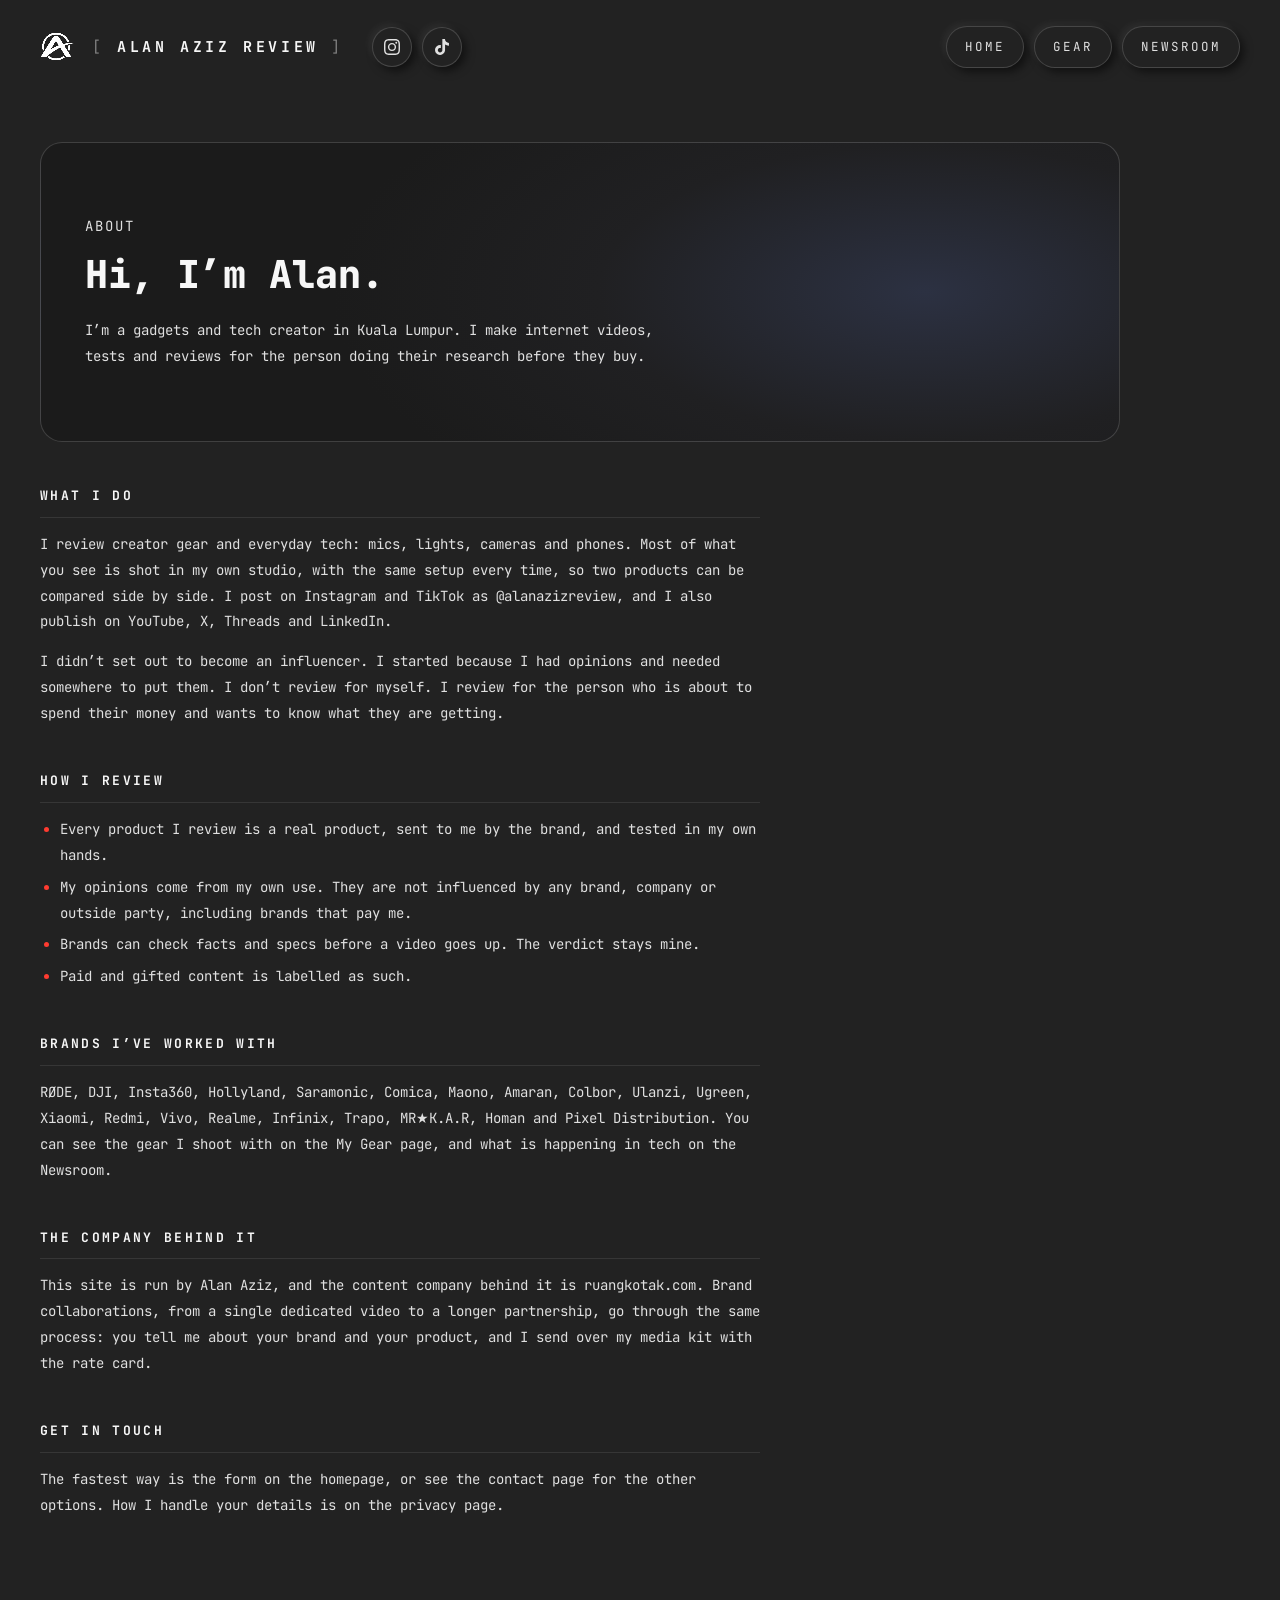
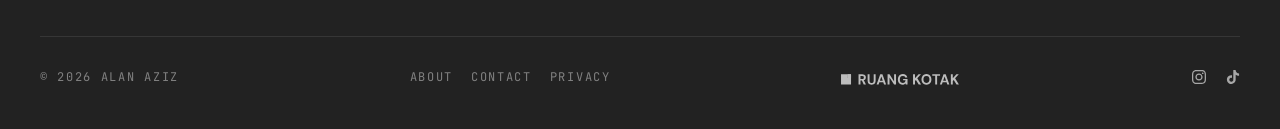
==== about/index.html @ 5fe683ec "Add about, contact, privacy pages, homepage JSON-LD and footer links Co-Authored-By: Claude Sonnet 5" ====
<!DOCTYPE html>
<html lang="en">
<head>
<meta charset="utf-8">
<meta name="viewport" content="width=device-width, initial-scale=1, viewport-fit=cover">
<title>ABOUT — Alan Aziz Review</title>
<meta name="description" content="Alan Aziz is a gadgets and tech creator in Kuala Lumpur who makes hands-on reviews of mics, lights, cameras and phones. Opinions are his own.">
<link rel="canonical" href="https://alanaziz.com/about/">

<meta property="og:title" content="ABOUT — Alan Aziz Review">
<meta property="og:description" content="Alan Aziz is a gadgets and tech creator in Kuala Lumpur who makes hands-on reviews of mics, lights, cameras and phones. Opinions are his own.">
<meta property="og:type" content="website">
<meta property="og:url" content="https://alanaziz.com/about/">
<meta name="theme-color" content="#222222">
<meta property="og:image" content="https://alanaziz.com/assets/logo/og-image.jpg">
<meta property="og:image:type" content="image/jpeg">
<meta property="og:image:width" content="1200">
<meta property="og:image:height" content="630">
<meta name="twitter:card" content="summary_large_image">

<link rel="icon" type="image/webp" href="../assets/logo/icon-32.webp" sizes="32x32">
<link rel="icon" href="../assets/logo/icon-32.png" sizes="32x32">
<link rel="apple-touch-icon" sizes="180x180" href="/apple-touch-icon.png">
<meta name="apple-mobile-web-app-title" content="Alan Aziz">

<link rel="preconnect" href="https://fonts.googleapis.com">
<link rel="preconnect" href="https://fonts.gstatic.com" crossorigin>
<link href="https://fonts.googleapis.com/css2?family=JetBrains+Mono:wght@400;500;700;800&display=swap" rel="stylesheet">
<link rel="stylesheet" href="../style.css?v=641fc8e2">
<!-- motion gate: see the note in /index.html -->
<script>
(function (d) {
  if (matchMedia('(prefers-reduced-motion: reduce)').matches) return;
  d.classList.add('motion');
  setTimeout(function () { if (!d.classList.contains('motion-live')) d.classList.remove('motion'); }, 3000);
})(document.documentElement);
</script>
<!-- Vercel Web Analytics: page views, no cookies -->
<script>window.va = window.va || function () { (window.vaq = window.vaq || []).push(arguments); };</script>
<script defer src="/_vercel/insights/script.js"></script>
</head>
<body>

<svg width="0" height="0" aria-hidden="true" focusable="false" style="position:absolute">
  <symbol id="i-arrow-ne" viewBox="0 0 24 24" fill="none" stroke="currentColor"
          stroke-width="1.4" stroke-linecap="round" stroke-linejoin="round">
    <path d="M7 17 17 7M8 7h9v9"/>
  </symbol>
</svg>

<a class="skip" href="#main">Skip to content</a>

<div class="shell head-bar">
<header class="head head--full">
  <a class="wordmark" href="/">
    <span class="wordmark-mark logo-sting">
      <video autoplay loop muted playsinline preload="auto" aria-hidden="true">
        <source src="../assets/logo/logo-sting.mov" type='video/quicktime; codecs="hvc1"'>
        <source src="../assets/logo/logo-sting.webm" type="video/webm">
      </video>
      <img src="../assets/logo/logo-sting-end.webp" width="402" height="312" alt="" hidden>
    </span>
    <span class="wordmark-text"><span>[</span> ALAN AZIZ REVIEW <span>]</span></span>
  </a>

  <a class="head-home" href="/">HOME</a>

  <nav class="nav" aria-label="Primary">
    <a href="/gear/">GEAR</a>
    <a href="/newsroom/">NEWSROOM</a>
    <a class="nav-icon" href="https://www.instagram.com/alanazizreview/" rel="me noopener" target="_blank" aria-label="Instagram @alanazizreview">
      <svg width="16" height="16" viewBox="0 0 24 24" fill="currentColor" aria-hidden="true" focusable="false"><path d="M7.0301.084c-1.2768.0602-2.1487.264-2.911.5634-.7888.3075-1.4575.72-2.1228 1.3877-.6652.6677-1.075 1.3368-1.3802 2.127-.2954.7638-.4956 1.6365-.552 2.914-.0564 1.2775-.0689 1.6882-.0626 4.947.0062 3.2586.0206 3.6671.0825 4.9473.061 1.2765.264 2.1482.5635 2.9107.308.7889.72 1.4573 1.388 2.1228.6679.6655 1.3365 1.0743 2.1285 1.38.7632.295 1.6361.4961 2.9134.552 1.2773.056 1.6884.069 4.9462.0627 3.2578-.0062 3.668-.0207 4.9478-.0814 1.28-.0607 2.147-.2652 2.9098-.5633.7889-.3086 1.4578-.72 2.1228-1.3881.665-.6682 1.0745-1.3378 1.3795-2.1284.2957-.7632.4966-1.636.552-2.9124.056-1.2809.0692-1.6898.063-4.948-.0063-3.2583-.021-3.6668-.0817-4.9465-.0607-1.2797-.264-2.1487-.5633-2.9117-.3084-.7889-.72-1.4568-1.3876-2.1228C21.2982 1.33 20.628.9208 19.8378.6165 19.074.321 18.2017.1197 16.9244.0645 15.6471.0093 15.236-.005 11.977.0014 8.718.0076 8.31.0215 7.0301.0839m.1402 21.6932c-1.17-.0509-1.8053-.2453-2.2287-.408-.5606-.216-.96-.4771-1.3819-.895-.422-.4178-.6811-.8186-.9-1.378-.1644-.4234-.3624-1.058-.4171-2.228-.0595-1.2645-.072-1.6442-.079-4.848-.007-3.2037.0053-3.583.0607-4.848.05-1.169.2456-1.805.408-2.2282.216-.5613.4762-.96.895-1.3816.4188-.4217.8184-.6814 1.3783-.9003.423-.1651 1.0575-.3614 2.227-.4171 1.2655-.06 1.6447-.072 4.848-.079 3.2033-.007 3.5835.005 4.8495.0608 1.169.0508 1.8053.2445 2.228.408.5608.216.96.4754 1.3816.895.4217.4194.6816.8176.9005 1.3787.1653.4217.3617 1.056.4169 2.2263.0602 1.2655.0739 1.645.0796 4.848.0058 3.203-.0055 3.5834-.061 4.848-.051 1.17-.245 1.8055-.408 2.2294-.216.5604-.4763.96-.8954 1.3814-.419.4215-.8181.6811-1.3783.9-.4224.1649-1.0577.3617-2.2262.4174-1.2656.0595-1.6448.072-4.8493.079-3.2045.007-3.5825-.006-4.848-.0608M16.953 5.5864A1.44 1.44 0 1 0 18.39 4.144a1.44 1.44 0 0 0-1.437 1.4424M5.8385 12.012c.0067 3.4032 2.7706 6.1557 6.173 6.1493 3.4026-.0065 6.157-2.7701 6.1506-6.1733-.0065-3.4032-2.771-6.1565-6.174-6.1498-3.403.0067-6.156 2.771-6.1496 6.1738M8 12.0077a4 4 0 1 1 4.008 3.9921A3.9996 3.9996 0 0 1 8 12.0077"/></svg>
    </a>
    <a class="nav-icon" href="https://www.tiktok.com/@alanazizreview" rel="me noopener" target="_blank" aria-label="TikTok @alanazizreview">
      <svg width="16" height="16" viewBox="0 0 24 24" fill="currentColor" aria-hidden="true" focusable="false"><path d="M12.525.02c1.31-.02 2.61-.01 3.91-.02.08 1.53.63 3.09 1.75 4.17 1.12 1.11 2.7 1.62 4.24 1.79v4.03c-1.44-.05-2.89-.35-4.2-.97-.57-.26-1.1-.59-1.62-.93-.01 2.92.01 5.84-.02 8.75-.08 1.4-.54 2.79-1.35 3.94-1.31 1.92-3.58 3.17-5.91 3.21-1.43.08-2.86-.31-4.08-1.03-2.02-1.19-3.44-3.37-3.65-5.71-.02-.5-.03-1-.01-1.49.18-1.9 1.12-3.72 2.58-4.96 1.66-1.44 3.98-2.13 6.15-1.72.02 1.48-.04 2.96-.04 4.44-.99-.32-2.15-.23-3.02.37-.63.41-1.11 1.04-1.36 1.75-.21.51-.15 1.07-.14 1.61.24 1.64 1.82 3.02 3.5 2.87 1.12-.01 2.19-.66 2.77-1.61.19-.33.4-.67.41-1.06.1-1.79.06-3.57.07-5.36.01-4.03-.01-8.05.02-12.07z"/></svg>
    </a>
  </nav>
</header>
</div>

<main id="main">

  <div class="shell">
  <article class="news-article">
    <header class="news-head">
      <div class="news-head-text">
        <p class="news-meta">ABOUT</p>
        <h1 class="news-headline">Hi, I’m Alan.</h1>
        <p class="news-lede">I’m a gadgets and tech creator in Kuala Lumpur. I make internet videos, tests and reviews for the person doing their research before they buy.</p>
      </div>
    </header>

    <h2>What I do</h2>
    <p>I review creator gear and everyday tech: mics, lights, cameras and phones. Most of what you see is shot in my own studio, with the same setup every time, so two products can be compared side by side. I post on Instagram and TikTok as @alanazizreview, and I also publish on YouTube, X, Threads and LinkedIn.</p>
    <p>I didn’t set out to become an influencer. I started because I had opinions and needed somewhere to put them. I don’t review for myself. I review for the person who is about to spend their money and wants to know what they are getting.</p>

    <h2>How I review</h2>
    <ul>
      <li>Every product I review is a real product, sent to me by the brand, and tested in my own hands.</li>
      <li>My opinions come from my own use. They are not influenced by any brand, company or outside party, including brands that pay me.</li>
      <li>Brands can check facts and specs before a video goes up. The verdict stays mine.</li>
      <li>Paid and gifted content is labelled as such.</li>
    </ul>

    <h2>Brands I’ve worked with</h2>
    <p>RØDE, DJI, Insta360, Hollyland, Saramonic, Comica, Maono, Amaran, Colbor, Ulanzi, Ugreen, Xiaomi, Redmi, Vivo, Realme, Infinix, Trapo, MR★K.A.R, Homan and Pixel Distribution. You can see the gear I shoot with on the <a href="/gear/">My Gear</a> page, and what is happening in tech on the <a href="/newsroom/">Newsroom</a>.</p>

    <h2>The company behind it</h2>
    <p>This site is run by Alan Aziz, and the content company behind it is <a href="https://ruangkotak.com" rel="noopener" target="_blank">ruangkotak.com</a>. Brand collaborations, from a single dedicated video to a longer partnership, go through the same process: you tell me about your brand and your product, and I send over my media kit with the rate card.</p>

    <h2>Get in touch</h2>
    <p>The fastest way is the form on the <a href="/#contact">homepage</a>, or see the <a href="/contact/">contact page</a> for the other options. How I handle your details is on the <a href="/privacy/">privacy page</a>.</p>

  </article>
  </div>
</main>

<div class="shell">
<footer class="foot">
  <span>© 2026 ALAN AZIZ</span>
  <nav class="foot-links" aria-label="Footer"><a href="/about/">ABOUT</a><a href="/contact/">CONTACT</a><a href="/privacy/">PRIVACY</a></nav>
  <a class="foot-rk" href="https://ruangkotak.com" rel="noopener" target="_blank" aria-label="RUANGKOTAK"><img src="/assets/logo/ruangkotak-animated.svg" alt="" width="120" height="23"></a>
  <div class="foot-social">
    <a class="foot-ig" href="https://www.instagram.com/alanazizreview/" rel="me noopener" target="_blank" aria-label="Instagram @alanazizreview">
      <svg width="14" height="14" viewBox="0 0 24 24" fill="currentColor" aria-hidden="true" focusable="false"><path d="M7.0301.084c-1.2768.0602-2.1487.264-2.911.5634-.7888.3075-1.4575.72-2.1228 1.3877-.6652.6677-1.075 1.3368-1.3802 2.127-.2954.7638-.4956 1.6365-.552 2.914-.0564 1.2775-.0689 1.6882-.0626 4.947.0062 3.2586.0206 3.6671.0825 4.9473.061 1.2765.264 2.1482.5635 2.9107.308.7889.72 1.4573 1.388 2.1228.6679.6655 1.3365 1.0743 2.1285 1.38.7632.295 1.6361.4961 2.9134.552 1.2773.056 1.6884.069 4.9462.0627 3.2578-.0062 3.668-.0207 4.9478-.0814 1.28-.0607 2.147-.2652 2.9098-.5633.7889-.3086 1.4578-.72 2.1228-1.3881.665-.6682 1.0745-1.3378 1.3795-2.1284.2957-.7632.4966-1.636.552-2.9124.056-1.2809.0692-1.6898.063-4.948-.0063-3.2583-.021-3.6668-.0817-4.9465-.0607-1.2797-.264-2.1487-.5633-2.9117-.3084-.7889-.72-1.4568-1.3876-2.1228C21.2982 1.33 20.628.9208 19.8378.6165 19.074.321 18.2017.1197 16.9244.0645 15.6471.0093 15.236-.005 11.977.0014 8.718.0076 8.31.0215 7.0301.0839m.1402 21.6932c-1.17-.0509-1.8053-.2453-2.2287-.408-.5606-.216-.96-.4771-1.3819-.895-.422-.4178-.6811-.8186-.9-1.378-.1644-.4234-.3624-1.058-.4171-2.228-.0595-1.2645-.072-1.6442-.079-4.848-.007-3.2037.0053-3.583.0607-4.848.05-1.169.2456-1.805.408-2.2282.216-.5613.4762-.96.895-1.3816.4188-.4217.8184-.6814 1.3783-.9003.423-.1651 1.0575-.3614 2.227-.4171 1.2655-.06 1.6447-.072 4.848-.079 3.2033-.007 3.5835.005 4.8495.0608 1.169.0508 1.8053.2445 2.228.408.5608.216.96.4754 1.3816.895.4217.4194.6816.8176.9005 1.3787.1653.4217.3617 1.056.4169 2.2263.0602 1.2655.0739 1.645.0796 4.848.0058 3.203-.0055 3.5834-.061 4.848-.051 1.17-.245 1.8055-.408 2.2294-.216.5604-.4763.96-.8954 1.3814-.419.4215-.8181.6811-1.3783.9-.4224.1649-1.0577.3617-2.2262.4174-1.2656.0595-1.6448.072-4.8493.079-3.2045.007-3.5825-.006-4.848-.0608M16.953 5.5864A1.44 1.44 0 1 0 18.39 4.144a1.44 1.44 0 0 0-1.437 1.4424M5.8385 12.012c.0067 3.4032 2.7706 6.1557 6.173 6.1493 3.4026-.0065 6.157-2.7701 6.1506-6.1733-.0065-3.4032-2.771-6.1565-6.174-6.1498-3.403.0067-6.156 2.771-6.1496 6.1738M8 12.0077a4 4 0 1 1 4.008 3.9921A3.9996 3.9996 0 0 1 8 12.0077"/></svg>
    </a>
    <a class="foot-ig" href="https://www.tiktok.com/@alanazizreview" rel="me noopener" target="_blank" aria-label="TikTok @alanazizreview">
      <svg width="14" height="14" viewBox="0 0 24 24" fill="currentColor" aria-hidden="true" focusable="false"><path d="M12.525.02c1.31-.02 2.61-.01 3.91-.02.08 1.53.63 3.09 1.75 4.17 1.12 1.11 2.7 1.62 4.24 1.79v4.03c-1.44-.05-2.89-.35-4.2-.97-.57-.26-1.1-.59-1.62-.93-.01 2.92.01 5.84-.02 8.75-.08 1.4-.54 2.79-1.35 3.94-1.31 1.92-3.58 3.17-5.91 3.21-1.43.08-2.86-.31-4.08-1.03-2.02-1.19-3.44-3.37-3.65-5.71-.02-.5-.03-1-.01-1.49.18-1.9 1.12-3.72 2.58-4.96 1.66-1.44 3.98-2.13 6.15-1.72.02 1.48-.04 2.96-.04 4.44-.99-.32-2.15-.23-3.02.37-.63.41-1.11 1.04-1.36 1.75-.21.51-.15 1.07-.14 1.61.24 1.64 1.82 3.02 3.5 2.87 1.12-.01 2.19-.66 2.77-1.61.19-.33.4-.67.41-1.06.1-1.79.06-3.57.07-5.36.01-4.03-.01-8.05.02-12.07z"/></svg>
    </a>
  </div>
</footer>
</div>

<script src="/assets/head-bar.js"></script>
<script src="/assets/logo-sting.js"></script>
<script src="/assets/click-sfx.js"></script>
<script src="/assets/motion.js"></script>

</body>
</html>
---- style.css ----
/* ============================================================
   alanaziz.com — Alan Aziz Review
   Dark technical editorial. Mono type, bracket frames, upload slots.
   ============================================================ */

:root{
  /* Seven neutrals, one job each. #000 is the shadow, not the canvas —
     neumorphism needs a mid-tone surface that can cast both a darker
     shadow and a lighter highlight, so everything extrudes from #222. */
  --bg:#222222;        /* the single surface: canvas and raised panels alike */
  --panel:#222222;
  --panel-2:#222222;
  --shadow:#000000;    /* bottom-right recess */
  --press:#313131;     /* pressed-state fill */
  --ink-hi:#F7F7F7;    /* headings, gear names, emphasis */
  --ink:#E5E7EB;       /* body copy — the conversational voice */
  --muted:#E0E0E0;     /* eyebrows, nav, captions */
  --muted-2:rgba(224,224,224,.5);
  --plate:#E5E7EB;     /* light plates: product backdrops, brand-logo tiles */
  --line:rgba(255,255,255,.16);      /* hairline — every control carries one */
  --line-soft:rgba(255,255,255,.09);
  --mono:'JetBrains Mono',ui-monospace,SFMono-Regular,Menlo,Consolas,monospace;

  --gutter:40px;
  --corner:26px;
}

*{box-sizing:border-box}

html{-webkit-text-size-adjust:100%}

body{
  margin:0;
  background:var(--bg);
  color:var(--ink);
  font-family:var(--mono);
  font-size:14px;
  line-height:1.6;
  -webkit-font-smoothing:antialiased;
  text-rendering:optimizeLegibility;
}

a{color:inherit;text-decoration:none}

/* iOS: no grey flash on tap, no accidental sideways scroll */
a,button{-webkit-tap-highlight-color:transparent}
body{overflow-x:hidden}

:focus-visible{
  outline:2px solid var(--ink-hi);
  outline-offset:3px;
}

.shell{
  max-width:1560px;
  margin:0 auto;
  padding-left:max(var(--gutter), env(safe-area-inset-left));
  padding-right:max(var(--gutter), env(safe-area-inset-right));
}

/* The header bar is frozen to the top of every page. The page background
   is painted edge to edge behind it (the 100vmax shadow, clipped to the
   bar's height) so content scrolls cleanly underneath even past the
   shell's 1560px max-width. Stacks above page content (kit cards, reel
   controls) but below the gear modal (50). */
.head-bar{
  position:sticky;
  top:0;
  z-index:40;
  background:var(--bg);
  box-shadow:0 0 0 100vmax var(--bg);
  clip-path:inset(0 -100vmax);
}
/* in-page jumps (#main, the gear category links) stop below the bar;
   --head-h is measured by assets/head-bar.js as the bar wraps */
html{scroll-padding-top:calc(var(--head-h, 92px) + 16px)}

.skip{
  position:absolute;left:-9999px;top:0;
  background:var(--ink-hi);color:#0A0A0B;
  padding:10px 16px;z-index:60;
}
.skip:focus{left:var(--gutter);top:12px}

/* ---------- header ---------- */

.head{
  display:flex;
  align-items:center;
  gap:28px;
  padding:26px 0;
}

.wordmark{
  display:inline-flex;
  align-items:center;
  gap:16px;
  font-size:clamp(10.5px,3.1vw,15px);
  font-weight:700;
  letter-spacing:clamp(.10em,.62vw,.24em);
  white-space:nowrap;
  color:var(--ink-hi);
}
.wordmark-text span{color:var(--muted-2);font-weight:400}

.wordmark-mark{
  height:clamp(22px,5.8vw,28px);
  width:auto;
  display:block;
  flex:none;
}

/* the animated mark: the box is the logo's own footprint, and the video
   bleeds 23.53% past it on every side — the clip is padded so the layers
   aren't cut off mid-spin, and the resting logo lands exactly in the box */
.logo-sting{
  position:relative;
  aspect-ratio:659/512;
}
.logo-sting video,
.logo-sting img{
  position:absolute;
  inset:-23.53%;
  width:147.06%;
  height:147.06%;
  display:block;
  pointer-events:none;
}
.logo-sting [hidden]{display:none}

.nav{
  display:flex;
  align-items:center;
  gap:10px;
  margin-left:auto;
  font-size:12.5px;
  letter-spacing:.16em;
  color:var(--muted);
}
.nav a,
.head-home{
  white-space:nowrap;
  padding:10px 18px;
  border-radius:98px;
  border:1px solid var(--line);
  background:var(--panel-2);
  box-shadow:
    4px 4px 8px 0 rgba(0,0,0,.5),
    -3px -3px 7px 0 rgba(255,255,255,.06);
  transition:color .15s ease,box-shadow .3s cubic-bezier(.2,-0.2,1,1);
}

.nav a:hover,
.nav a[aria-current="page"],
.head-home:hover,
.head-home[aria-current="page"]{
  color:var(--ink-hi);
  box-shadow:
    inset 3px 3px 6px 0 rgba(0,0,0,.55),
    inset -2px -2px 6px 0 rgba(255,255,255,.07);
}

/* HOME sits on the left beside the wordmark; same raised pill as the nav */
.head-home{
  font-size:12.5px;
  letter-spacing:.16em;
  color:var(--muted);
  flex:none;
}

/* social icons in the nav: round versions of the same pill */
.nav a.nav-icon{
  display:inline-grid;
  place-items:center;
  width:40px;
  height:40px;
  padding:0;
}
.nav a.nav-icon svg{display:block}

/* every .btn is neumorphic by default now — raised panel-gray pill that
   presses inward on hover/active. .btn--newphoria is kept as an alias so
   older markup still matches. */
.btn{
  display:inline-flex;
  align-items:center;
  justify-content:space-between;
  gap:26px;
  padding:14px 20px;
  font:inherit;
  font-size:12.5px;
  letter-spacing:.16em;
  /* the hairline is not decoration — affordance must never depend on the
     shadow alone, which is the failure mode of this whole style */
  border:1px solid var(--line);
  border-radius:98px;
  background:var(--panel-2);
  color:var(--ink-hi);
  cursor:pointer;
  box-shadow:
    7px 6px 14px 0 rgba(0,0,0,.55),
    -4px -4px 10px 0 rgba(255,255,255,.06);
  transition:box-shadow .4s cubic-bezier(.2,-0.2,1,1),background-color .4s ease,color .16s ease;
}
.btn:hover,
.btn:active{
  box-shadow:
    inset 3px 3px 6px 0 rgba(0,0,0,.55),
    inset -2px -2px 6px 0 rgba(255,255,255,.07);
}

.btn--solid{
  background:var(--ink-hi);
  color:#000000;
  border-color:var(--ink-hi);
  box-shadow:
    7px 6px 14px 0 rgba(0,0,0,.4),
    -4px -4px 10px 0 rgba(255,255,255,.5);
}
.btn--solid:hover,
.btn--solid:active{
  background:#fff;
  box-shadow:
    inset 3px 3px 6px 0 rgba(0,0,0,.18),
    inset -2px -2px 6px 0 rgba(255,255,255,.6);
}

.btn--newphoria{border:1px solid var(--line)}

/* ---------- hero ---------- */

.hero{
  position:relative;
  padding:74px 52px 78px;
  margin-top:6px;
}

.hero-grid{
  display:grid;
  grid-template-columns:minmax(0,1fr) minmax(0,1fr);
  gap:64px;
  align-items:center;
}

/* the row sets the scale; the mark and gap track it in em */
.hero-name{
  display:flex;
  align-items:center;
  gap:.3em;
  font-size:clamp(2.4rem,5.4vw,5.6rem);
}

.hero-mark{
  height:.74em;
  width:auto;
  flex:none;
  display:block;
  /* nudge onto the cap-height centre rather than the line-box centre */
  margin-top:-.05em;
}

.hero h1{
  margin:0;
  font-size:1em;
  font-weight:800;
  line-height:.92;
  letter-spacing:.01em;
  white-space:nowrap;
  color:var(--ink-hi);
}

.hero-sub{
  margin:20px 0 0;
  font-size:clamp(1rem,1.55vw,1.5rem);
  font-weight:500;
  letter-spacing:.2em;
  color:var(--ink-hi);
}

/* both paragraphs share one size, colour and measure so they read as one block */
.hero-copy{
  margin:26px 0 0;
  max-width:52ch;
  font-size:14px;
  line-height:1.85;
  color:var(--muted);
}
.hero-copy + .hero-copy{margin-top:15px}

/* proof cards under the hero: Instagram, TikTok, brands. The figure counts
   up on entrance (motion.js). */
.hero-cards{
  display:grid;
  grid-template-columns:repeat(3,minmax(0,1fr));
  gap:22px;
  margin:54px 0 0;
}

/* glass cards: a frosted panel in one hairline colour, with a white light
   that runs round the border on a loop. motion.js adds .is-on only while a
   card is on screen, so off-screen cards don't animate; reduced motion
   keeps the plain hairline. */
@property --spin{syntax:'<angle>';inherits:false;initial-value:0deg}
@keyframes glass-spin{to{--spin:360deg}}
.glass{
  --glow-c:rgba(255,255,255,.08);
  border:1.5px solid transparent;
  border-radius:22px;
  background:
    linear-gradient(160deg,rgba(255,255,255,.09),rgba(255,255,255,.02) 45%,rgba(0,0,0,.25)) padding-box,
    linear-gradient(#262626,#262626) padding-box,
    conic-gradient(from var(--spin),var(--line) 0 70%,rgba(255,255,255,.95) 85%,var(--line) 100%) border-box;
  box-shadow:0 0 34px -10px var(--glow-c),0 18px 40px -18px rgba(0,0,0,.8);
}
.motion .glass.is-on{animation:glass-spin 4s linear infinite}
/* the cards in a row start at different points, so the lights don't march in step */
.motion .glass.is-on:nth-child(2){animation-delay:-1.3s}
.motion .glass.is-on:nth-child(3){animation-delay:-2.6s}
.motion .glass.is-on:nth-child(4){animation-delay:-.6s}
.hero-card{
  position:relative;
  display:flex;
  flex-direction:column;
  gap:8px;
  min-width:0;
  padding:22px 22px 18px;
  transition:box-shadow .4s ease,transform .5s var(--ease-out);
}
.hero-card:hover,
.hero-card:focus-visible{
  transform:translateY(-5px);
  box-shadow:0 0 48px -6px var(--glow-c),0 24px 48px -18px rgba(0,0,0,.85);
}
.hero-card-icon{color:var(--ink-hi);margin-bottom:10px}
.hero-card-fig{
  font-size:clamp(1.9rem,3vw,2.8rem);
  font-weight:800;
  line-height:1;
  letter-spacing:-.01em;
  color:var(--ink-hi);
  font-variant-numeric:tabular-nums;
}
.hero-card-label{
  font-size:10.5px;
  letter-spacing:.14em;
  text-transform:uppercase;
  color:var(--muted-2);
}
.hero-card-go{
  margin-top:auto;
  padding-top:12px;
  border-top:1px solid var(--line-soft);
  font-size:10.5px;
  letter-spacing:.14em;
  color:var(--muted-2);
  transition:color .3s ease;
}
.hero-card:hover .hero-card-go,
.hero-card:focus-visible .hero-card-go{color:var(--ink-hi)}

.hero-stance{
  margin:18px 0 0;
  max-width:52ch;
  font-size:12.5px;
  line-height:1.7;
  color:var(--muted);
}

.hero-actions{
  display:flex;
  flex-wrap:wrap;
  gap:24px;
  margin-top:34px;
}
.hero-actions .btn{min-width:200px}

/* ---------- upload slots ---------- */

.slot{
  display:flex;
  flex-direction:column;
  align-items:center;
  justify-content:center;
  gap:4px;
  text-align:center;
  background:var(--panel);
  border:1px solid var(--line-soft);
  border-radius:10px;
  color:var(--muted);
}
.slot svg{color:var(--muted-2);margin-bottom:10px}

.slot-label{
  font-size:14px;
  letter-spacing:.1em;
}
.slot-hint{
  font-size:12px;
  letter-spacing:.1em;
  color:var(--muted-2);
}

/* ---------- highlight reel ---------- */

.highlight{
  position:relative;
  aspect-ratio:16/11;
  overflow:hidden;
  border-radius:14px;
  /* flat: the reel frames the work, it isn't something you press. The
     extrusion is spent on the scrubber inside it instead. */
  border:1px solid var(--line);
  background:var(--panel);
  isolation:isolate;
}

.hl-video{
  position:absolute;
  inset:0;
  width:100%;
  height:100%;
  object-fit:cover;
  opacity:0;
  transition:opacity .28s ease;
}
.hl-video.is-active{opacity:1}

.hl-bars{
  position:absolute;
  inset:14px 14px auto;
  z-index:3;
  display:flex;
  gap:5px;
  opacity:.15;
}
.hl-bar{
  flex:1;
  height:16px;
  padding:0;
  display:flex;
  align-items:center;
  background:none;
  border:0;
  cursor:pointer;
}
.hl-bar i{
  display:block;
  width:100%;
  height:2px;
  border-radius:2px;
  background:rgba(255,255,255,.22);
  box-shadow:inset 1px 1px 2px 0 rgba(0,0,0,.6);
  overflow:hidden;
}
.hl-bar i::after{
  content:"";
  display:block;
  height:100%;
  width:var(--p,0%);
  background:var(--ink-hi);
}
.hl-bar.is-done i::after{width:100%}

.hl-zone{
  position:absolute;
  top:0;
  bottom:0;
  width:38%;
  z-index:2;
  padding:0;
  background:none;
  border:0;
  cursor:pointer;
}
.hl-prev{left:0}
.hl-next{right:0}

/* ---------- gear ---------- */

.page-head{
  padding:56px 0 34px;
}

.page-head h1{
  margin:0;
  font-size:clamp(2.4rem,5.4vw,5.6rem);
  font-weight:800;
  line-height:.92;
  letter-spacing:.01em;
  color:var(--ink-hi);
}

.page-sub{
  margin:20px 0 0;
  font-size:clamp(1rem,1.55vw,1.5rem);
  font-weight:500;
  letter-spacing:.2em;
  color:var(--ink-hi);
}

.filters{
  display:flex;
  flex-wrap:wrap;
  gap:10px;
  padding-bottom:30px;
  border-bottom:1px solid var(--line-soft);
}

/* the categories are sections now, so these are jump links, not filters —
   neumorphic pills, same raised/inset language as the header nav */
.filters a{
  padding:10px 18px;
  font-size:12.5px;
  letter-spacing:.16em;
  border-radius:98px;
  border:1px solid var(--line);
  background:var(--panel-2);
  color:var(--muted);
  box-shadow:
    4px 4px 8px 0 rgba(0,0,0,.5),
    -3px -3px 7px 0 rgba(255,255,255,.06);
  transition:color .15s ease,box-shadow .3s cubic-bezier(.2,-0.2,1,1);
}
.filters a:hover,
.filters a:focus-visible{
  color:var(--ink-hi);
  box-shadow:
    inset 3px 3px 6px 0 rgba(0,0,0,.55),
    inset -2px -2px 6px 0 rgba(255,255,255,.07);
}

/* filters left, view toggle right, on one line */
.gear-bar{
  display:flex;
  align-items:flex-end;
  justify-content:space-between;
  gap:24px 40px;
  flex-wrap:wrap;
  padding-bottom:30px;
  border-bottom:1px solid var(--line-soft);
}
.gear-bar .filters{
  padding-bottom:0;
  border-bottom:0;
}

.views{
  display:flex;
  gap:8px 10px;
  flex-shrink:0;
}
.views button{
  padding:8px 16px;
  font:inherit;
  font-size:12.5px;
  letter-spacing:.16em;
  background:none;
  border:1px solid transparent;
  border-radius:98px;
  color:var(--muted-2);
  cursor:pointer;
  transition:color .15s ease,box-shadow .3s cubic-bezier(.2,-0.2,1,1);
}
.views button:hover{color:var(--ink-hi)}
.views button[aria-pressed="true"]{
  color:var(--ink-hi);
  background:var(--press);
  border-color:var(--line);
  box-shadow:
    inset 3px 3px 6px 0 rgba(0,0,0,.55),
    inset -2px -2px 6px 0 rgba(255,255,255,.07);
}

/* ---------- gear: category sections ---------- */

.gear-group{padding-top:46px}
.gear-group:first-of-type{padding-top:36px}

.group-head{
  display:flex;
  align-items:baseline;
  gap:14px;
  margin:0;
  padding-bottom:14px;
  border-bottom:1px solid var(--line-soft);
  font-size:13px;
  font-weight:500;
  letter-spacing:.22em;
  color:var(--ink-hi);
}
/* scrolled-to headings shouldn't hide under the top of the viewport */
.gear-group{scroll-margin-top:24px}

.gear-grid{
  display:grid;
  grid-template-columns:repeat(auto-fill,minmax(196px,1fr));
  gap:16px;
  padding:24px 0 8px;
  /* bound the track count: on a 1560px shell an unbounded auto-fill opens
     seven columns, so a three-item category reads as a half-empty row */
  max-width:1180px;
}

/* ---------- gear: list view ---------- */

/* one flat table of rows — brackets off, thumbnail shrunk, order re-flowed */
.gear-grid.is-list{
  max-width:none;
  grid-template-columns:minmax(0,1fr);
  gap:0;
  border:1px solid var(--line-soft);
}

.is-list .gear-item{
  display:grid;
  grid-template-columns:60px minmax(0,1fr);
  align-items:center;
  gap:22px;
  padding:14px 22px;
  background-image:none;
  border-bottom:1px solid var(--line-soft);
  transition:background-color .16s ease;
}
.is-list .gear-item:last-child{border-bottom:0}
.is-list .gear-item:hover{background:rgba(255,255,255,.04)}

.is-list .gear-media{
  margin-top:0;
  width:60px;
  border-radius:6px;
}

.is-list .gear-name{
  margin:0;
  font-size:15px;
}

/* same eight-hairline corner frame as .hero, so the cards read as one system.
   Image first, name under it — the images align across a row on their own, with
   no auto-margin needed however many lines a name wraps to. */
.gear-item{
  display:flex;
  flex-direction:column;
  /* smaller card, so the bracket frame shrinks with it */
  --corner:16px;
  padding:14px;
  border-radius:10px;
  /* flat too — a card is a surface to read, not a control. Its corner
     bracket frame already separates it from the canvas. */
  border:1px solid var(--line-soft);
  background-color:var(--panel-2);
  background-repeat:no-repeat;
  background-image:
    linear-gradient(var(--line),var(--line)),linear-gradient(var(--line),var(--line)),
    linear-gradient(var(--line),var(--line)),linear-gradient(var(--line),var(--line)),
    linear-gradient(var(--line),var(--line)),linear-gradient(var(--line),var(--line)),
    linear-gradient(var(--line),var(--line)),linear-gradient(var(--line),var(--line));
  background-size:
    var(--corner) 1px,1px var(--corner),
    var(--corner) 1px,1px var(--corner),
    var(--corner) 1px,1px var(--corner),
    var(--corner) 1px,1px var(--corner);
  background-position:
    left top,left top,
    right top,right top,
    left bottom,left bottom,
    right bottom,right bottom;
}

.gear-name{
  margin:10px 0 0;
  font-size:13.5px;
  font-weight:500;
  letter-spacing:.04em;
  line-height:1.35;
  color:var(--ink-hi);
}

/* the slot and the photo that replaces it must occupy identical space */
.gear-item .slot,
.gear-media{
  margin-top:0;
  aspect-ratio:1/1;
  border-radius:8px;
  background-color:var(--plate);
  box-shadow:
    inset 2px 2px 5px 0 rgba(0,0,0,.28),
    inset -1px -1px 3px 0 rgba(255,255,255,.5);
}
.gear-item .slot svg{margin-bottom:6px}
.gear-item .slot-label{font-size:11px}
.gear-item .slot-hint{font-size:10px}

.gear-media{
  display:block;
  width:100%;
  height:auto;
  object-fit:cover;
  border:1px solid var(--line-soft);
}

/* the whole card is a trigger — cursor + a faint lift on hover/focus so it
   reads as clickable without touching the bracket-frame background */
.gear-item{cursor:pointer;transition:transform .15s ease,box-shadow .4s cubic-bezier(.2,-0.2,1,1)}
.gear-item:hover,
.gear-item:focus-visible{
  transform:translateY(-2px);
  border-color:var(--line);
}
.gear-item:active{
  transform:translateY(0);
  background-color:var(--press);
}
.gear-item:focus-visible{outline:2px solid var(--ink-hi);outline-offset:4px}
.is-list .gear-item{background:none;box-shadow:none;border:0;border-radius:0}

/* ---------- gear: detail popup ---------- */

.gear-modal{
  position:fixed;
  inset:0;
  z-index:50;
  display:flex;
  align-items:center;
  justify-content:center;
  padding:24px;
}
.gear-modal[hidden]{display:none}

.gear-modal-backdrop{
  position:absolute;
  inset:0;
  background:rgba(0,0,0,.8);
  backdrop-filter:blur(3px);
  animation:gear-fade .18s ease;
}

.gear-modal-card{
  position:relative;
  z-index:1;
  width:100%;
  max-width:420px;
  max-height:calc(100vh - 48px);
  overflow-y:auto;
  padding:28px;
  background:var(--panel);
  animation:gear-pop .18s ease;
  background-repeat:no-repeat;
  background-image:
    linear-gradient(var(--line),var(--line)),linear-gradient(var(--line),var(--line)),
    linear-gradient(var(--line),var(--line)),linear-gradient(var(--line),var(--line)),
    linear-gradient(var(--line),var(--line)),linear-gradient(var(--line),var(--line)),
    linear-gradient(var(--line),var(--line)),linear-gradient(var(--line),var(--line));
  background-size:
    var(--corner) 1px,1px var(--corner),
    var(--corner) 1px,1px var(--corner),
    var(--corner) 1px,1px var(--corner),
    var(--corner) 1px,1px var(--corner);
  background-position:
    left top,left top,
    right top,right top,
    left bottom,left bottom,
    right bottom,right bottom;
}

@keyframes gear-fade{from{opacity:0}to{opacity:1}}
@keyframes gear-pop{from{opacity:0;transform:translateY(6px) scale(.98)}to{opacity:1;transform:none}}

.gear-modal-close{
  position:absolute;
  top:16px;
  right:16px;
  width:32px;
  height:32px;
  display:flex;
  align-items:center;
  justify-content:center;
  font:inherit;
  font-size:15px;
  background:var(--panel-2);
  border:1px solid var(--line);
  border-radius:50%;
  color:var(--muted);
  cursor:pointer;
  box-shadow:
    4px 4px 8px 0 rgba(0,0,0,.55),
    -3px -3px 7px 0 rgba(255,255,255,.06);
  transition:color .15s ease,box-shadow .3s cubic-bezier(.2,-0.2,1,1);
}
.gear-modal-close:hover{color:var(--ink-hi)}
.gear-modal-close:active{
  box-shadow:
    inset 2px 2px 4px 0 rgba(0,0,0,.55),
    inset -2px -2px 4px 0 rgba(255,255,255,.07);
}

.gear-modal-media{
  display:block;
  width:100%;
  aspect-ratio:1/1;
  object-fit:cover;
  border:1px solid var(--line-soft);
  border-radius:10px;
}

.gear-modal-name{
  margin:20px 0 0;
  font-size:17px;
  font-weight:500;
  letter-spacing:.04em;
  line-height:1.35;
  color:var(--ink-hi);
  padding-right:28px;
}

.gear-modal-section-label{
  margin:22px 0 10px;
  font-size:11px;
  font-weight:500;
  letter-spacing:.2em;
  color:var(--muted-2);
}

.gear-modal-takeaways{
  margin:0;
  padding:0;
  list-style:none;
  display:flex;
  flex-direction:column;
  gap:10px;
}
.gear-modal-takeaways li{
  position:relative;
  padding-left:18px;
  font-size:13.5px;
  line-height:1.6;
  color:var(--ink);
}
.gear-modal-takeaways li::before{
  content:"—";
  position:absolute;
  left:0;
  color:var(--muted-2);
}

.gear-modal-drawback{
  margin:0;
  padding:14px 16px;
  border:1px solid var(--line-soft);
  border-left:2px solid var(--muted-2);
  font-size:13.5px;
  line-height:1.6;
  color:var(--muted);
}

/* ---------- newsroom ---------- */

.news-list{
  margin:0;
  padding:0 0 72px;
  list-style:none;
  display:grid;
  gap:18px;
  max-width:1080px;
}
.news-meta{margin:0;font-size:10.5px;letter-spacing:.14em;color:var(--rec)}
.news-meta a:hover{color:var(--ink-hi)}
.news-go{font-size:11px;letter-spacing:.16em;color:var(--muted-2)}
/* the list card links to the article */
.news-head--link{transition:border-color .3s ease,transform .5s var(--ease-out)}
.news-head--link:hover,
.news-head--link:focus-visible{border-color:var(--ink-hi);transform:translateY(-3px)}
.news-head--link .news-headline,
.news-head--link .news-lede{display:block}
.news-head--link .news-go{display:block;margin-top:16px}
/* list cards: full width, half the article header's height — a short strip.
   The .news-list prefix beats the .news-head rules, which load later. */
.news-list .news-head--link{min-height:0;padding:22px 32px}
.news-list .news-head--link .news-head-text{max-width:66%}
.news-list .news-head--link .news-headline{margin-top:8px;font-size:clamp(1.15rem,1.8vw,1.55rem);line-height:1.2}
.news-list .news-head--link .news-lede{margin-top:8px;font-size:12.5px;line-height:1.6}
.news-list .news-head--link .news-go{margin-top:10px}
.news-list .news-head--link .news-head-phone{height:150%;right:3%;top:58%}
@media (max-width:760px){
  .news-list .news-head--link{padding:22px}
  .news-list .news-head--link .news-head-text{max-width:none}
  .news-list .news-head--link .news-head-phone{height:125%;right:-30%;top:50%;opacity:.35}
}
.news-head--link:hover .news-go{color:var(--ink-hi)}

/* one readable column, same mono voice as the rest of the site */
.news-article{max-width:1080px;padding:48px 0 80px}
/* the body reads in one 720px column; only the header runs wider */
.news-article > :not(.news-head){max-width:720px}
.news-head{
  position:relative;
  overflow:hidden;
  min-height:300px;
  padding:40px 44px;
  border:1px solid var(--line);
  border-radius:22px;
  /* a cool glow behind the phone, falling off to the page grey */
  background:radial-gradient(ellipse 55% 90% at 82% 50%,#2c3142 0%,#202022 55%,#1b1b1b 100%);
  display:flex;
  align-items:center;
}
.news-head-text{position:relative;z-index:1;max-width:58%}
.news-head .news-headline{font-size:clamp(1.6rem,3vw,2.6rem)}
.news-head .news-lede{color:var(--muted);font-size:14px;line-height:1.85}
.news-head .news-meta{color:var(--muted)}
/* the phone sits off the right edge and fades in from the left */
.news-head-phone{
  position:absolute;
  right:2%;
  top:50%;
  height:132%;
  width:auto;
  transform:translateY(-50%);
  -webkit-mask-image:linear-gradient(to right,transparent 0,#000 38%);
          mask-image:linear-gradient(to right,transparent 0,#000 38%);
  pointer-events:none;
}
@media (max-width:760px){
  .news-head{padding:28px 22px;min-height:0;display:block}
  .news-head-text{max-width:none}
  /* on phones the phone drops behind the text, dimmed */
  .news-head-phone{right:-28%;height:118%;opacity:.45}
}
.news-back{display:inline-block;margin-bottom:28px;font-size:11px;letter-spacing:.16em;color:var(--muted)}
.news-back:hover{color:var(--ink-hi)}
.news-headline{
  margin:14px 0 0;
  font-size:clamp(1.8rem,4vw,3rem);
  font-weight:800;
  line-height:1.1;
  color:var(--ink-hi);
}
.news-lede{margin:22px 0 0;font-size:16px;line-height:1.75;color:var(--ink)}
.news-article h2{
  margin:44px 0 0;
  padding-bottom:10px;
  border-bottom:1px solid var(--line-soft);
  font-size:13px;
  font-weight:700;
  letter-spacing:.18em;
  text-transform:uppercase;
  color:var(--ink-hi);
}
.news-article p,
.news-article li{font-size:14px;line-height:1.85;color:var(--muted)}
.news-article ul{padding-left:20px}
.news-article li + li{margin-top:6px}
.news-article li::marker{color:var(--rec)}
.news-figure{margin:32px 0 0}
.news-figure img{
  display:block;
  width:100%;
  height:auto;
  border:1px solid var(--line-soft);
  border-radius:14px;
}
.news-figure figcaption{margin-top:10px;font-size:11.5px;letter-spacing:.04em;color:var(--muted-2)}
/* forecast chart: label, bar, figure per row; stacks the label on phones */
.news-chart{
  padding:24px;
  border:1px solid var(--line-soft);
  border-radius:14px;
}
.news-article .news-chart-title{margin:0 0 18px;font-size:11px;letter-spacing:.18em;color:var(--ink-hi)}
.news-bar{
  display:grid;
  grid-template-columns:120px minmax(0,1fr) 52px;
  align-items:center;
  gap:14px;
}
.news-bar + .news-bar{margin-top:14px}
.news-bar-label{font-size:10.5px;letter-spacing:.14em;color:var(--muted-2)}
.news-bar-track{height:22px;border-radius:6px;background:rgba(255,255,255,.06);overflow:hidden}
.news-bar-fill{display:block;height:100%;width:var(--v);border-radius:6px;background:var(--ink-hi)}
.news-bar--units .news-bar-fill{background:var(--rec)}
.news-bar-val{font-size:18px;font-weight:700;color:var(--ink-hi);font-variant-numeric:tabular-nums}
.news-chart figcaption{margin-top:18px}
@media (max-width:560px){
  .news-bar{grid-template-columns:minmax(0,1fr) 46px;row-gap:6px}
  .news-bar-label{grid-column:1 / -1}
}
.news-cta{
  margin:48px 0 0;
  padding:24px;
  border:1px solid var(--line);
  border-radius:14px;
}
.news-cta p{margin:0 0 18px;color:var(--ink)}
.news-source{margin-top:36px;font-size:12px !important;color:var(--muted-2) !important}
.news-source a{text-decoration:underline;text-underline-offset:3px}

/* ---------- homepage: what I cover ---------- */

.cover{padding:8px 0 56px}
.cover-grid{
  display:grid;
  grid-template-columns:repeat(4,minmax(0,1fr));
  gap:18px;
  padding-top:24px;
}
.cover-card{
  display:flex;
  flex-direction:column;
  gap:10px;
  padding:22px;
  transition:box-shadow .4s ease,transform .5s var(--ease-out);
}
.cover-card:hover{
  transform:translateY(-4px);
  box-shadow:0 0 48px -6px var(--glow-c),0 24px 48px -18px rgba(0,0,0,.85);
}
.cover-card h3{margin:0;font-size:13px;font-weight:700;letter-spacing:.14em;color:var(--ink-hi)}
.cover-card p{margin:0;font-size:12.5px;line-height:1.7;color:var(--muted)}

/* ---------- homepage: selected work ---------- */

.home-work{padding:8px 0 56px;scroll-margin-top:var(--head-h,92px)}
/* autoplaying tiles: muted on loop, no play disc; a tap toggles sound and
   the chip in the corner says which state it's in (assets/kit-work.js) */
.kit-work-clip.is-auto .kit-work-play::before{display:none}
.kit-sound{
  position:absolute;top:10px;right:10px;
  display:grid;place-items:center;
  width:32px;height:32px;
  border:1px solid rgba(255,255,255,.6);
  border-radius:50%;
  background:rgba(0,0,0,.45);
  color:var(--ink-hi);
}
.kit-sound svg{width:15px;height:15px}
.kit-sound .on{display:none}
.is-unmuted .kit-sound{background:var(--ink-hi);color:#111;border-color:var(--ink-hi)}
.is-unmuted .kit-sound .on{display:block}
.is-unmuted .kit-sound .off{display:none}

/* ---------- homepage: contact ---------- */

.home-contact{padding:16px 0 72px;scroll-margin-top:var(--head-h,92px)}
.home-contact .cta-title{margin:0 0 6px;font-size:clamp(1.8rem,4.4vw,3.6rem);line-height:1;color:var(--ink-hi)}
/* the form note on one line, homepage and media kit; it wraps on phones */
.kit-note.kit-note--line{max-width:none}
@media (min-width:561px){.kit-note.kit-note--line{white-space:nowrap}}
/* keeps the arrow with the last word so it never wraps alone */
.nowrap{white-space:nowrap}
.home-contact .cta-arrow{vertical-align:-.08em;width:.7em;height:.7em}

/* ---------- collaborations ---------- */

.collab{padding:8px 0 64px}

.collab-head{
  margin:0;
  padding-bottom:14px;
  border-bottom:1px solid var(--line-soft);
  font-size:13px;
  font-weight:500;
  letter-spacing:.22em;
  color:var(--ink-hi);
}

.sr-only{
  position:absolute;width:1px;height:1px;padding:0;margin:-1px;
  overflow:hidden;clip:rect(0,0,0,0);white-space:nowrap;border:0;
}

/* two identical copies run through .collab-track; each .collab-grid ends in
   its own 12px padding-right, so the two copies are the exact same width and
   translateX(-50%) loops from the end of copy 1 straight into copy 2 with no
   seam. Speed holds regardless of how many logos are added or removed. */
.collab-marquee{
  margin-top:24px;
  overflow:hidden;
  -webkit-mask-image:linear-gradient(90deg,transparent,#000 6%,#000 94%,transparent);
          mask-image:linear-gradient(90deg,transparent,#000 6%,#000 94%,transparent);
}
.collab-track{
  display:flex;
  width:max-content;
  animation:collab-scroll 36s linear infinite;
}
.collab-marquee:hover .collab-track,
.collab-marquee:focus-within .collab-track{animation-play-state:paused}

@keyframes collab-scroll{
  to{transform:translateX(-50%)}
}

.collab-grid{
  display:flex;
  flex-wrap:nowrap;
  flex:none;
  gap:12px;
  padding-right:12px;
}

/* brand marks keep their own colour, so they sit on a white chip rather
   than the dark page — consistent backdrop regardless of the mark's colour */
.collab-logo{
  display:inline-flex;
  align-items:center;
  justify-content:center;
  height:60px;
  padding:0 18px;
  background:var(--plate);
  border-radius:8px;
}
.collab-logo img,
.collab-logo svg{
  display:block;
  width:auto;
  height:auto;
  max-width:100px;
  max-height:36px;
}

.collab-cta-row{
  display:flex;
  align-items:center;
  justify-content:space-between;
  gap:24px;
  flex-wrap:wrap;
  margin-top:28px;
}

.collab-note{
  margin:0;
  font-size:14px;
  line-height:1.85;
  color:var(--muted);
}
.collab-cta{flex:none}
.collab-ctas{
  display:flex;
  flex-wrap:wrap;
  gap:14px;
}

/* ---------- footer ---------- */

.foot-ig{
  display:inline-flex;
  align-items:center;
  gap:8px;
  color:var(--muted);
  transition:color .15s ease;
}
.foot-ig:hover{color:var(--ink-hi)}
.foot-ig svg{
  display:block;
  opacity:.7;
  transition:opacity .15s ease;
}
.foot-ig:hover svg{opacity:1}

.foot-social{
  display:flex;
  align-items:center;
  gap:20px;
}

/* RUANGKOTAK animated wordmark: the white-on-transparent SVG loops on its own
   (and holds still under reduced motion); dimmed until hovered like the socials */
.foot-rk{display:inline-flex;opacity:.7;transition:opacity .2s}
.foot-rk:hover,.foot-rk:focus-visible{opacity:1}
.foot-rk img{display:block;width:120px;height:auto}
/* phones: copyright + logo + icons only just overflow one row, so tighten them */
@media (max-width:560px){
  footer.foot{gap:14px}
  .foot-rk img{width:92px}
  .foot-social{gap:14px}
}

.foot{
  display:flex;
  align-items:center;
  justify-content:space-between;
  gap:24px;
  flex-wrap:wrap;
  margin-top:24px;
  padding:28px 0 40px;
  border-top:1px solid var(--line-soft);
  font-size:12px;
  letter-spacing:.14em;
  color:var(--muted-2);
}

.foot-links{display:flex;gap:18px}
.foot-links a:hover,.foot-links a:focus-visible{color:var(--ink-hi)}

/* ---------- media kit ---------- */

/* shared 8-hairline bracket frame, factored out for new components rather
   than re-declaring the eight-gradient background each time */
.frame{
  background-repeat:no-repeat;
  background-image:
    linear-gradient(var(--line),var(--line)),linear-gradient(var(--line),var(--line)),
    linear-gradient(var(--line),var(--line)),linear-gradient(var(--line),var(--line)),
    linear-gradient(var(--line),var(--line)),linear-gradient(var(--line),var(--line)),
    linear-gradient(var(--line),var(--line)),linear-gradient(var(--line),var(--line));
  background-size:
    var(--corner) 1px,1px var(--corner),
    var(--corner) 1px,1px var(--corner),
    var(--corner) 1px,1px var(--corner),
    var(--corner) 1px,1px var(--corner);
  background-position:
    left top,left top,
    right top,right top,
    left bottom,left bottom,
    right bottom,right bottom;
}

.kit-hero{
  padding:36px 40px 8px;
  margin:6px 0 8px;
}
.kit-hero .page-head{padding:20px 0 34px}

/* hero splits: title + lede on the left, the photo stack fills the empty
   space to its right — top-aligned with the title and no taller than the
   text block, so the hero keeps its height */
.kit-hero{
  display:grid;
  grid-template-columns:minmax(0,auto) minmax(0,1fr);
  column-gap:40px;
  align-items:start;
}

/* Photo stack — three cards fanned; every few seconds the top one flips
   over (turns on its vertical axis, back face hidden, so it vanishes past
   edge-on) and rejoins at the back (assets/kit-stack.js). Cards past the
   third wait invisible behind the fan. The fan leans up and right, so the
   stack keeps 44px clear on those sides to stay inside the gutter. */
.kit-stack{
  position:relative;
  width:100%;
  max-width:236px;
  aspect-ratio:4/5;
  margin:50px 44px 0 0;
  justify-self:center;
  cursor:pointer;
  perspective:1100px;
}
.kit-card{
  position:absolute;
  inset:0;
  margin:0;
  overflow:hidden;
  border-radius:var(--corner);
  border:1px solid var(--line);
  background:var(--shadow);
  box-shadow:14px 14px 30px rgba(0,0,0,.55);
  opacity:0;
  z-index:1;
  transform:translate(38px,-30px) rotate(9deg) scale(.9);
  backface-visibility:hidden;
  transition:transform .75s cubic-bezier(.2,.8,.2,1), opacity .6s ease;
}
.kit-card img{width:100%;height:100%;object-fit:cover;display:block}
.kit-card[data-pos="0"]{z-index:4;opacity:1;transform:rotate(-3deg)}
.kit-card[data-pos="1"]{z-index:3;opacity:1;transform:translate(20px,-16px) rotate(3deg) scale(.96)}
.kit-card[data-pos="2"]{z-index:2;opacity:1;transform:translate(38px,-30px) rotate(9deg) scale(.92)}
.kit-card[data-pos="out"]{
  z-index:5;
  opacity:0;
  transform:translateX(-18%) rotateY(-180deg) rotate(3deg);
  /* hold opacity until the turn is past edge-on; the hidden back face does the vanishing */
  transition:transform .9s cubic-bezier(.45,0,.2,1), opacity .15s linear .75s;
}

.kit-lede{
  max-width:64ch;
  margin:0 0 40px;
  font-size:14px;
  line-height:1.85;
  color:var(--muted);
}

.kit-section{padding:46px 0 0}
.kit-section:first-of-type{padding-top:8px}

.kit-pillars{
  display:grid;
  grid-template-columns:repeat(auto-fit,minmax(240px,1fr));
  gap:24px;
  padding:24px 0 8px;
}
.kit-pillar{
  padding:22px;
  border:1px solid var(--line);
  border-radius:14px;
  background:var(--panel-2);
  box-shadow:
    7px 6px 14px 0 rgba(0,0,0,.55),
    -4px -4px 10px 0 rgba(255,255,255,.06);
}
.kit-pillar h3{
  margin:0 0 10px;
  font-size:15px;
  font-weight:500;
  letter-spacing:.04em;
  color:var(--ink-hi);
}
.kit-pillar p{
  margin:0;
  font-size:13.5px;
  line-height:1.7;
  color:var(--muted);
}

.kit-stats{
  display:grid;
  grid-template-columns:repeat(auto-fit,minmax(200px,1fr));
  gap:24px;
  padding:24px 0 8px;
}
.stat-card{
  position:relative;
  padding:22px;
  display:flex;
  flex-direction:column;
  gap:6px;
  border-radius:14px;
  background-color:var(--panel-2);
  border:1px solid var(--line-soft);
  /* depth here comes from the stacked offsets, not from an extrusion —
     a stat card is read, not pressed */
  box-shadow:
    5px 7px 0 -3px var(--panel),
    5px 7px 0 -2px var(--line-soft),
    9px 13px 0 -6px var(--panel),
    9px 13px 0 -5px var(--line-soft);
}
.stat-value{
  font-size:28px;
  font-weight:700;
  color:var(--muted-2);
  letter-spacing:.02em;
}
.stat-value.is-set{color:var(--ink-hi)}
.stat-label{
  font-size:11.5px;
  letter-spacing:.14em;
  color:var(--muted)
}
.stat-pending{
  margin-top:4px;
  font-size:11px;
  letter-spacing:.06em;
  color:var(--muted-2);
}

/* static grid — no auto-scroll, no drag */
.kit-work{
  display:grid;
  grid-template-columns:repeat(6,minmax(0,1fr));   /* one row of six; 3 then 2 on smaller screens */
  gap:20px;
  padding:24px 0 8px;
}
.kit-work-item{
  margin:0;
  display:grid;
  gap:12px;
  align-content:start;
}
.kit-work-clip{
  position:relative;
  aspect-ratio:9/16;
  overflow:hidden;
  border-radius:14px;
  border:1px solid var(--line-soft);
  background:var(--panel-2);
  transition:border-color .3s ease;
}
.kit-work-clip:hover,
.kit-work-clip:active{
  border-color:var(--ink-hi);
}
.kit-work-clip video{
  position:absolute;inset:0;
  width:100%;height:100%;
  object-fit:cover;
}
/* poster overlay: play disc + label, gone once the video starts */
.kit-work-play{
  position:absolute;inset:0;
  margin:0;padding:0;border:0;
  font:inherit;
  background:linear-gradient(to top,rgba(0,0,0,.55),transparent 40%);
  color:var(--ink-hi);
  cursor:pointer;
}
.kit-work-play::before{
  content:"";
  position:absolute;left:50%;top:50%;
  width:56px;height:56px;
  margin:-28px 0 0 -28px;
  border-radius:50%;
  border:1px solid rgba(255,255,255,.6);
  background:rgba(0,0,0,.35) url("data:image/svg+xml,%3Csvg xmlns='http://www.w3.org/2000/svg' viewBox='0 0 24 24' fill='%23F7F7F7'%3E%3Cpath d='M9 7v10l8-5z'/%3E%3C/svg%3E") center/26px no-repeat;
  transition:transform .3s ease,background-color .3s ease;
}
.kit-work-play:hover::before,
.kit-work-play:focus-visible::before{
  transform:scale(1.08);
  background-color:rgba(0,0,0,.6);
}
.kit-work-clip.is-playing .kit-work-play{display:none}
.kit-work-link{
  font-size:11px;
  letter-spacing:.14em;
  color:var(--muted);
  text-decoration:none;
  transition:color .3s ease;
}
.kit-work-link:hover{color:var(--ink-hi)}
.kit-work-play span{
  position:absolute;
  left:12px;bottom:12px;
  font-size:11px;
  letter-spacing:.1em;
  color:var(--ink-hi);
  text-shadow:0 1px 6px rgba(0,0,0,.7);
}

/* same infinite-loop marquee as the homepage's .collab-marquee — two
   identical .kit-brands-grid copies inside .kit-brands-track, so
   translateX(-50%) loops seamlessly (reuses @keyframes collab-scroll) */
.kit-brands{
  margin-top:20px;
  overflow:hidden;
  -webkit-mask-image:linear-gradient(90deg,transparent,#000 6%,#000 94%,transparent);
          mask-image:linear-gradient(90deg,transparent,#000 6%,#000 94%,transparent);
}
.kit-brands-track{
  display:flex;
  width:max-content;
  animation:collab-scroll 30s linear infinite;
}
.kit-brands:hover .kit-brands-track,
.kit-brands:focus-within .kit-brands-track{animation-play-state:paused}
.kit-brands-grid{
  display:flex;
  flex-wrap:nowrap;
  flex:none;
  gap:12px;
  padding-right:12px;
}

.kit-note{
  max-width:60ch;
  margin:20px 0 0;
  font-size:13.5px;
  line-height:1.8;
  color:var(--muted);
}
.kit-note a,
.kit-lede a{text-decoration:underline;text-underline-offset:3px;color:var(--ink-hi)}

/* ---------- media kit: the request form ----------
   Every field is a bracket frame — [ NAME ] — the site's own motif, drawn
   with ::before/::after so the input itself stays a plain hairline row.
   Topic tabs are radios styled as tabs; the checked one gets the tally-light
   underline. Posted by assets/kit-form.js to api/kit-request.js. */
.kit-form{
  display:grid;
  gap:22px;
  max-width:880px;
  padding:28px 0 8px;
}
.kf-tabs{display:flex;gap:28px;flex-wrap:wrap}
.kf-tab{position:relative;cursor:pointer}
.kf-tab input{position:absolute;opacity:0;pointer-events:none}
.kf-tab span{
  display:block;
  padding:4px 0 8px;
  font-size:12px;
  letter-spacing:.18em;
  color:var(--muted-2);
  border-bottom:2px solid transparent;
  transition:color .2s ease,border-color .2s ease;
}
.kf-tab:hover span{color:var(--muted)}
.kf-tab input:checked + span{color:var(--ink-hi);border-color:var(--rec)}
.kf-tab input:focus-visible + span{outline:2px solid var(--ink-hi);outline-offset:3px}

.kf-row{display:grid;grid-template-columns:repeat(2,minmax(0,1fr));gap:22px}
.kf-field{
  position:relative;
  display:flex;
  align-items:flex-start;
  gap:12px;
  min-width:0;
  border-bottom:1px solid var(--line);
  transition:border-color .2s ease;
}
.kf-field::before,
.kf-field::after{
  font-size:clamp(20px,2.2vw,26px);
  line-height:1.6;
  color:var(--muted);
}
.kf-field::before{content:"["}
.kf-field::after{content:"]"}
.kf-field:focus-within{border-color:var(--ink-hi)}
.kf-field:focus-within::before,
.kf-field:focus-within::after{color:var(--ink-hi)}
.kf-field input,
.kf-field textarea{
  flex:1;
  min-width:0;
  padding:4px 0 10px;
  border:0;
  background:transparent;
  color:var(--ink-hi);
  font:inherit;
  font-size:clamp(15px,1.6vw,20px);
  letter-spacing:.06em;
  line-height:1.6;
  outline:none;
}
.kf-field textarea{resize:vertical;min-height:7.5em;font-size:14px;line-height:1.8;padding-top:6px}
.kf-field input::placeholder,
.kf-field textarea::placeholder{color:var(--muted-2);letter-spacing:.1em}
.kf-field:has([aria-invalid="true"]){border-color:var(--rec)}

/* the honeypot: off-screen rather than display:none, which some bots skip */
.kf-trap{position:absolute;left:-9999px;width:1px;height:1px;overflow:hidden}

.kf-foot{display:flex;justify-content:space-between;align-items:center;gap:20px;flex-wrap:wrap}
.kf-privacy{margin:0;font-size:11.5px;letter-spacing:.06em;color:var(--muted-2)}
/* one line beside SEND; it wraps under it on phones */
@media (min-width:621px){.kf-privacy{white-space:nowrap}}
.kf-send{min-width:150px}
.kf-send:disabled{opacity:.5;cursor:progress}
.kf-status{margin:0;min-height:1.6em;font-size:13px;color:var(--muted)}
.kf-status[data-kind="ok"]{color:var(--ink-hi)}
.kf-status[data-kind="error"]{color:var(--rec)}

@media (max-width:620px){
  .kf-row{grid-template-columns:1fr}
  .kf-send{flex:1 1 100%}
}



/* ---------- responsive ---------- */

@media (max-width:1180px){
  .nav{gap:24px;font-size:11.5px}
  .head-home{font-size:11.5px}
  /* the homepage header carries HOME, TOOLS and two icons — too many to share
     one row with the wordmark below 1180px, so its nav drops to its own row
     here instead of at the 980px breakpoint the other pages use */
  .head--full{flex-wrap:wrap;gap:18px}
  .head--full .nav{order:3;width:100%;margin:0;gap:26px}
}

/* wide screens: the Instagram & TikTok icons sit right beside the wordmark
   and the text links (HOME first) go to the right. The nav's children join
   the header row (display:contents) so they can be reordered without
   touching the markup on every page. */
@media (min-width:1181px){
  .head--full{gap:10px}
  .head--full .wordmark{margin-right:18px}
  .head--full .nav{display:contents}
  .head--full .nav-icon{order:1}
  .head--full .head-home{order:2;margin-left:auto}
  .head--full .nav a:not(.nav-icon){order:3}
}

@media (max-width:980px){
  .kit-work{grid-template-columns:repeat(3,minmax(0,1fr))}
  :root{--gutter:24px}
  .head{flex-wrap:wrap;gap:18px}
  .nav{order:3;width:100%;margin:0;gap:26px}
  .hero{padding:48px 28px 52px}
  .hero-grid{grid-template-columns:minmax(0,1fr);gap:40px}

  .page-head{padding:40px 0 28px}
  .gear-grid{grid-template-columns:repeat(auto-fill,minmax(170px,1fr));gap:14px}
  .kit-hero{grid-template-columns:minmax(0,1fr);gap:8px}
  .kit-stack{justify-self:center;max-width:300px;margin:36px auto 40px;left:-19px}
}

/* phones: the nav wraps instead of scrolling items out of reach,
   and every link clears the 44px touch minimum */
@media (max-width:700px){
  .nav{
    flex-wrap:wrap;
    row-gap:0;
    column-gap:18px;
    padding-bottom:0;
    font-size:12px;
  }
  .nav a{
    display:inline-flex;
    align-items:center;
    min-height:44px;
  }
  /* the icons stay round at the 44px touch minimum */
  .nav a.nav-icon{width:44px;height:44px;display:inline-grid}
  /* the homepage nav (with TOOLS + icons) wraps to two rows here; keep them apart */
  .nav{row-gap:12px}

  /* filters clear the same 44px touch minimum as the nav */
  .filters{column-gap:20px;row-gap:0}
  .filters a{
    display:inline-flex;
    align-items:center;
    min-height:44px;
  }
}

@media (max-width:560px){
  :root{--gutter:18px}
  /* the nav wraps to three rows here, and a bar that tall pinned to the top
     covered about a quarter of the screen — so on phones it scrolls away with
     the page. head-bar.js reports --head-h as 0 while the bar isn't sticky, so
     the pinned reel and wall use the whole screen. */
  .head-bar{position:static}
  .head{gap:12px;padding:20px 0}
  .wordmark{gap:10px;min-width:0}

  /* two rows, not three: the wordmark already links home, so HOME goes, and
     the nav's children join the header row directly (display:contents) —
     the icons sit up beside the wordmark, the ::after is a full-width row
     break, and the three text links share the second row */
  .head--full .head-home{display:none}
  .head--full .nav{display:contents}
  .head--full .wordmark{margin-right:auto}
  .head--full .nav-icon{order:1}
  .head--full::after{content:"";order:2;flex-basis:100%;height:0;margin-top:-12px}
  .head--full .nav a:not(.nav-icon){order:3;flex:1 1 auto;justify-content:center;padding:10px 12px}

  .hero{padding:36px 18px 42px}
  .hero-name{flex-wrap:wrap}
  .hero h1{white-space:normal}
  .hero-copy{font-size:13.5px;line-height:1.8}
  .hero-cards{grid-template-columns:1fr;gap:16px;margin-top:36px}
  .cover-grid{grid-template-columns:1fr 1fr}

  .hero-actions{gap:14px}
  .hero-actions .btn{min-width:0;flex:1 1 100%;gap:16px}

  /* taller reel: a landscape box this narrow reads as a letterbox strip */
  .highlight{aspect-ratio:4/3}
  .hl-bar{height:22px}

  .page-head{padding:32px 0 24px}
  /* two up on phones — a single column would blow the square up to full width */
  .gear-grid{grid-template-columns:repeat(2,minmax(0,1fr));gap:12px;padding-top:28px}

  /* list rows lose the index and category columns before they get cramped */
  .is-list .gear-item{grid-template-columns:46px minmax(0,1fr);gap:14px;padding:12px 14px}
  .is-list .gear-media{width:46px}
  .is-list .gear-name{font-size:13px}
  .gear-item{padding:16px}
  .gear-name{font-size:14px}
  .group-head{font-size:11.5px;letter-spacing:.18em}
  .gear-group{padding-top:34px}

  /* clear the home indicator */
  .foot{padding-bottom:max(40px, calc(24px + env(safe-area-inset-bottom)))}

  .gear-modal{padding:14px}
  .gear-modal-card{padding:20px;max-height:calc(100vh - 28px)}

  .kit-pillars,.kit-stats{grid-template-columns:1fr 1fr;gap:14px}
  .kit-stack{max-width:250px}
  .kit-pillar,.stat-card{padding:16px}
  .kit-work{grid-template-columns:repeat(2,minmax(0,1fr));gap:12px}
}

/* phone held sideways: keep the two-up layout so the reel stays on screen */
@media (orientation:landscape) and (max-height:560px){
  .hero{padding:30px 24px 34px}
  .hero-grid{grid-template-columns:minmax(0,1fr) minmax(0,1fr);gap:32px}
  .hero-copy + .hero-copy{margin-top:12px}
  .highlight{aspect-ratio:16/11}
}

@media (max-width:380px){
  .nav{column-gap:14px;font-size:11.5px}
  /* the brackets go so both icons still fit beside the wordmark */
  .head--full .wordmark-text span{display:none}
}

@media (prefers-reduced-motion:reduce){
  *{animation:none!important;transition:none!important}
}

/* Self-hosted from Alan's supplied file (OFL, license in assets/fonts/OFL.txt) */
@font-face{
  font-family:'Gloria Hallelujah';
  src:url('/assets/fonts/GloriaHallelujah-Regular.woff2') format('woff2'),
      url('/assets/fonts/GloriaHallelujah-Regular.ttf') format('truetype');
  font-weight:400;
  font-style:normal;
  font-display:swap;
}

/* Handwritten accent — Gloria Hallelujah on the taglines and section
   heads. It ships in one weight, so weight is reset to 400 (500 would be
   faux-bolded), and the wide mono tracking is pulled in: spaced-out script
   letters stop reading as words. The 13px section heads step up in size,
   since a handwriting face at 13px is hard to read. */
.hand{
  font-family:'Gloria Hallelujah',var(--mono);
  font-weight:400;
  letter-spacing:.04em;
}
.group-head.hand,
.collab-head.hand{
  font-size:clamp(15px,1.3vw,18px);
  letter-spacing:.06em;
}

/* Selected / pressed = white. A neumorphic button turns solid white with
   dark ink while it's pressed, and stays white while it's the selected
   one: the current page in the header, the active GRID/LIST view. Kept at
   the end of the file so it wins over the inset hover states above. */
.nav a[aria-current="page"],
.head-home[aria-current="page"],
.nav a:active,
.head-home:active,
.btn:active,
.filters a:active,
.views button[aria-pressed="true"]{
  background:#FFFFFF;
  color:#111111;
  border-color:#FFFFFF;
  box-shadow:
    inset 2px 2px 5px 0 rgba(0,0,0,.18),
    inset -2px -2px 5px 0 rgba(255,255,255,.6);
}

/* ============================================================
   Motion — assets/motion.js drives everything below. Every
   "hidden until revealed" state is scoped to html.motion, which the
   inline gate in <head> sets only when reduced motion is off (and
   takes back off if motion.js never loads), so no-JS and calm
   visitors always get the finished page.
   ============================================================ */

:root{
  --rec:#FF3B30;                         /* the one signal colour: a camera's tally light */
  --ease-out:cubic-bezier(.16,1,.3,1);
  --ease-io:cubic-bezier(.65,0,.35,1);
}

@keyframes rec-blink{50%{opacity:.2}}

/* ---------- boot intro (homepage, once per session) ---------- */

.boot{display:none}
html.boot-on{overflow:hidden}
.boot-on .boot{
  position:fixed;
  inset:0;
  z-index:100;
  display:grid;
  place-items:center;
  background:#0D0D0D;
  color:var(--ink-hi);
  font-size:11.5px;
  letter-spacing:.2em;
  cursor:pointer;
  clip-path:inset(0 0 0 0);
  transition:clip-path .5s var(--ease-io);
}
/* the shutter: the frame closes to a slit across the middle, then it's gone */
.boot.is-out{clip-path:inset(50% 0 50% 0)}

.boot-corner{
  position:absolute;
  width:44px;
  height:44px;
  border:0 solid rgba(255,255,255,.75);
  animation:boot-corner .8s var(--ease-out) both;
}
.boot-corner:nth-child(1){top:28px;left:28px;border-width:1px 0 0 1px;--dx:1;--dy:1}
.boot-corner:nth-child(2){top:28px;right:28px;border-width:1px 1px 0 0;--dx:-1;--dy:1}
.boot-corner:nth-child(3){bottom:28px;left:28px;border-width:0 0 1px 1px;--dx:1;--dy:-1}
.boot-corner:nth-child(4){bottom:28px;right:28px;border-width:0 1px 1px 0;--dx:-1;--dy:-1}
@keyframes boot-corner{
  from{opacity:0;transform:translate(calc(var(--dx) * 22vw),calc(var(--dy) * 22vh))}
}

.boot-rec,
.vf-rec{display:flex;align-items:center;gap:8px}
.boot-rec i,
.vf-rec i{
  width:8px;
  height:8px;
  border-radius:50%;
  background:var(--rec);
  animation:rec-blink 1s steps(1) infinite;
}
.boot-rec{position:absolute;top:40px;left:92px}
.boot-tc{position:absolute;top:40px;right:92px;font-variant-numeric:tabular-nums}
.boot-meta{position:absolute;bottom:40px;left:92px;color:var(--muted-2)}
.boot-skip{position:absolute;bottom:40px;right:92px;color:var(--muted-2)}

.boot-core{
  display:flex;
  flex-direction:column;
  align-items:center;
  gap:26px;
}
.boot-mark{height:clamp(70px,11vw,120px);width:auto;display:block}
.boot-line{
  font-size:12.5px;
  letter-spacing:.32em;
  white-space:nowrap;
  clip-path:inset(0 100% 0 0);
  animation:type-on .55s steps(26) .15s forwards;
}
.boot-line em{font-style:normal;color:var(--rec)}
@keyframes type-on{to{clip-path:inset(0 0 0 0)}}

/* ---------- hero entrance ---------- */

/* each word is a mask; its letters rise out of it, staggered */
.motion .hero h1 .w{
  display:inline-block;
  overflow:hidden;
  vertical-align:top;
  padding-bottom:.08em;
  margin-bottom:-.08em;
}
.motion .hero h1 .ch{
  display:inline-block;
  transform:translateY(110%);
  transition:transform .95s var(--ease-out);
  transition-delay:calc(var(--i) * 45ms + 180ms);
}
.motion .hero.is-in h1 .ch{transform:none}

.motion .hero-mark{
  opacity:0;
  transform:scale(.4) rotate(-120deg);
  transition:transform 1.1s var(--ease-out) .1s,opacity .5s ease .1s;
}
.motion .hero.is-in .hero-mark{opacity:1;transform:none}

/* the handwritten tagline is "written" left to right */
.motion .hero-sub{
  clip-path:inset(-10% 100% -10% 0);
  transition:clip-path 1.2s cubic-bezier(.45,.05,.3,1) .75s;
}
.motion .hero.is-in .hero-sub{clip-path:inset(-10% -4% -10% 0)}

/* the copy brightens from a near-black ink rather than fading from opacity 0:
   it reads the same, but the browser counts it as painted from the first frame,
   so the entrance doesn't hold back Largest Contentful Paint */
.motion .hero-copy{
  color:rgba(224,224,224,.06);
  transform:translateY(18px);
  transition:color .9s ease .95s,transform .9s var(--ease-out) .95s;
}
.motion .hero-copy + .hero-copy{transition-delay:1.05s}
.motion .hero-actions{
  opacity:0;
  transform:translateY(18px);
  transition:opacity .8s ease 1.2s,transform .9s var(--ease-out) 1.2s;
}
.motion .hero.is-in .hero-copy{color:var(--muted);transform:none}
.motion .hero.is-in .hero-actions{opacity:1;transform:none}

/* the cards rise in one after another, then the figures count up (motion.js) */
.motion .hero-card,
.motion .hero-stance{
  opacity:0;
  transform:translateY(14px);
  transition:opacity .7s ease,transform .8s var(--ease-out),border-color .3s ease,box-shadow .4s ease;
}
.motion .hero-card{transition-delay:calc(var(--i,0) * 90ms + .95s),calc(var(--i,0) * 90ms + .95s),0s,0s}
.motion .hero-stance{transition-delay:1.15s}
.motion .hero.is-in .hero-card,
.motion .hero.is-in .hero-stance{opacity:1;transform:none}
/* once in, hover lifts again without the entrance delay */
.motion .hero.is-in .hero-card:hover,
.motion .hero.is-in .hero-card:focus-visible{transform:translateY(-3px);transition-delay:0s}

/* the reel opens like a shutter, then leans toward the cursor */
.motion .hero .highlight{
  clip-path:inset(50% 0 50% 0 round 14px);
  transform:perspective(1400px) rotateX(var(--rx,0deg)) rotateY(var(--ry,0deg));
  transition:clip-path 1.1s var(--ease-io) .35s,transform .7s var(--ease-out);
}
.motion .hero.is-in .highlight{clip-path:inset(0 0 0 0 round 14px)}

/* ---------- viewfinder overlay on the highlight reel ---------- */

.vf{
  position:absolute;
  inset:0;
  z-index:1;
  pointer-events:none;
  font-size:10.5px;
  letter-spacing:.16em;
  color:#FFFFFF;
  text-shadow:0 1px 4px rgba(0,0,0,.7);
}
.vf-rec{position:absolute;top:40px;left:18px}
.vf-tc{position:absolute;top:40px;right:18px;font-variant-numeric:tabular-nums}
.vf-label{
  position:absolute;
  left:18px;
  bottom:18px;
  font-size:12px;
  font-weight:700;
  letter-spacing:.2em;
}
.vf-label::after{content:"_";animation:rec-blink .8s steps(1) infinite}
.vf-meta{position:absolute;right:18px;bottom:70px;color:rgba(255,255,255,.75)}
.vf-histo{
  position:absolute;
  right:18px;
  bottom:18px;
  width:120px;
  height:44px;
  border:1px solid rgba(255,255,255,.3);
  border-radius:3px;
  background:rgba(0,0,0,.28);
}
/* rule-of-thirds grid, four hairlines */
.vf-thirds{
  position:absolute;
  inset:0;
  --g:rgba(255,255,255,.13);
  background:
    linear-gradient(90deg,transparent calc(33.333% - .5px),var(--g) 0 calc(33.333% + .5px),transparent 0 calc(66.666% - .5px),var(--g) 0 calc(66.666% + .5px),transparent 0),
    linear-gradient(180deg,transparent calc(33.333% - .5px),var(--g) 0 calc(33.333% + .5px),transparent 0 calc(66.666% - .5px),var(--g) 0 calc(66.666% + .5px),transparent 0);
}
/* focus box: the site's bracket frame in miniature; hunts, then locks */
.vf-focus{
  position:absolute;
  left:50%;
  top:50%;
  width:72px;
  height:52px;
  margin:-26px 0 0 -36px;
  --corner:12px;
  --line:rgba(255,255,255,.9);
  transform:translate(var(--fx,0px),var(--fy,0px));
  transition:transform .6s var(--ease-out);
  background-repeat:no-repeat;
  background-image:
    linear-gradient(var(--line),var(--line)),linear-gradient(var(--line),var(--line)),
    linear-gradient(var(--line),var(--line)),linear-gradient(var(--line),var(--line)),
    linear-gradient(var(--line),var(--line)),linear-gradient(var(--line),var(--line)),
    linear-gradient(var(--line),var(--line)),linear-gradient(var(--line),var(--line));
  background-size:
    var(--corner) 1.5px,1.5px var(--corner),
    var(--corner) 1.5px,1.5px var(--corner),
    var(--corner) 1.5px,1.5px var(--corner),
    var(--corner) 1.5px,1.5px var(--corner);
  background-position:left top,left top,right top,right top,left bottom,left bottom,right bottom,right bottom;
}
.vf-focus.is-hunting{animation:focus-hunt .7s var(--ease-out)}
@keyframes focus-hunt{
  0%{opacity:0;scale:1.7}
  45%{opacity:1;scale:.9}
  70%{scale:1.06}
  100%{scale:1}
}

/* ---------- showreel ---------- */

.reel{--p:1;position:relative;margin:40px 0 20px}
.reel-sticky{
  position:relative;
  display:flex;
  flex-direction:column;
  justify-content:center;
  gap:18px;
}
.reel-frame{
  position:relative;
  width:min(100vw,calc((100svh - var(--head-h,92px) - 90px) * 16 / 9));
  aspect-ratio:16/9;
  margin:0 auto;
  overflow:hidden;
  background:#000;
  border:1px solid var(--line);
  border-radius:calc(22px * (1 - var(--p)));
  transform:scale(calc(.6 + .4 * var(--p)));
  will-change:transform;
}
.reel-video{display:block;width:100%;height:100%;object-fit:cover}

/* sound toggle: bottom-left of the frame, opposite the reel's own HUD label.
   Four equaliser bars lie flat while muted and dance when the sound is on. */
.reel-sound{
  position:absolute;
  left:clamp(12px,2.2vw,28px);
  bottom:clamp(12px,2.2vw,28px);
  z-index:2;
  display:inline-flex;
  align-items:center;
  gap:10px;
  min-height:40px;
  padding:0 16px;
  font:inherit;
  font-size:11px;
  letter-spacing:.18em;
  color:var(--ink-hi);
  background:rgba(17,17,17,.62);
  border:1px solid var(--line);
  border-radius:98px;
  cursor:pointer;
  -webkit-backdrop-filter:blur(6px);
          backdrop-filter:blur(6px);
  transition:background-color .2s ease,color .2s ease,border-color .2s ease;
}
.reel-sound:hover{border-color:var(--ink-hi)}
.reel-sound[aria-pressed="true"]{background:#FFFFFF;color:#111111;border-color:#FFFFFF}
.reel-eq{display:inline-flex;align-items:flex-end;gap:2px;height:12px}
.reel-eq i{
  width:2px;
  height:100%;
  background:currentColor;
  transform:scaleY(.2);
  transform-origin:bottom;
}
.reel-sound[aria-pressed="true"] .reel-eq i{animation:eq .9s ease-in-out infinite alternate}
.reel-eq i:nth-child(2){animation-delay:-.3s!important}
.reel-eq i:nth-child(3){animation-delay:-.6s!important}
.reel-eq i:nth-child(4){animation-delay:-.15s!important}
@keyframes eq{0%{transform:scaleY(.2)}50%{transform:scaleY(1)}100%{transform:scaleY(.45)}}
/* phones: the video's own title sits bottom-left, where the button would cover
   it, so the button parks top-centre between the REC and timecode labels */
@media (max-width:560px){
  .reel-sound{
    min-height:44px;
    padding:0 14px;
    top:clamp(12px,2.2vw,28px);
    bottom:auto;
    left:50%;
    transform:translateX(-50%);
  }
}
/* above the frame: pinned at the bottom it would sit under the reveal cut-off */
.reel-caption{
  order:-1;
  width:100%;
  display:flex;
  justify-content:space-between;
  align-items:baseline;
  gap:20px;
}
.reel-title{margin:0;font-size:clamp(17px,1.6vw,22px);color:var(--ink-hi)}
.reel-count{font-size:11px;letter-spacing:.22em;color:var(--muted-2);white-space:nowrap}

/* pinned: the section is tall, the frame holds still and grows */
.motion .reel{height:230vh;margin:0}
.motion .reel-sticky{
  position:sticky;
  top:var(--head-h,92px);
  height:calc(100svh - var(--head-h,92px));
  overflow:hidden;
}

/* ---------- gear wall ---------- */

.wall{position:relative}
.wall-sticky{padding:40px 0 30px}
.wall-head{
  width:100%;
  display:flex;
  justify-content:space-between;
  align-items:flex-end;
  gap:20px;
  flex-wrap:wrap;
}
.wall-head .collab-head{flex:1;padding:0;border:0}
.wall-track{
  position:relative;
  display:flex;
  gap:18px;
  padding:30px max(var(--gutter),calc((100vw - 1560px) / 2 + var(--gutter)));
  overflow-x:auto;
  scrollbar-width:none;
  scroll-snap-type:x proximity;
}
.wall-track::-webkit-scrollbar{display:none}
.wall-card{
  flex:none;
  width:clamp(190px,21vw,290px);
  overflow:hidden;
  border:1px solid var(--line-soft);
  border-radius:14px;
  background:var(--bg);
  scroll-snap-align:start;
  transition:border-color .3s ease,transform .5s var(--ease-out);
}
.wall-card:hover,
.wall-card:focus-visible{border-color:var(--ink-hi);transform:translateY(-6px)}
.wall-card img{
  display:block;
  width:100%;
  height:auto;
  aspect-ratio:1/1;
  object-fit:cover;
  background:var(--plate);
  /* --px: per-card parallax from motion.js, the product drifts against the card */
  transform:translateX(var(--px,0px)) scale(1.12);
  transition:scale .6s var(--ease-out);
}
.wall-card:hover img{scale:1.06}
/* sits over the image's parallax overflow */
.wall-name{
  position:relative;
  background:var(--bg);
  display:flex;
  gap:12px;
  padding:13px 15px;
  font-size:11.5px;
  letter-spacing:.12em;
  color:var(--ink-hi);
  border-top:1px solid var(--line-soft);
  white-space:nowrap;
  overflow:hidden;
  text-overflow:ellipsis;
}
.wall-name b{font-weight:400;color:var(--muted-2)}
.wall-progress{height:1px;background:var(--line-soft);max-width:1560px}
.wall-progress i{
  display:block;
  height:100%;
  background:var(--ink-hi);
  transform:scaleX(0);
  transform-origin:left;
}

.wall.is-pinned .wall-sticky{
  position:sticky;
  top:var(--head-h,92px);
  height:calc(100svh - var(--head-h,92px));
  display:flex;
  flex-direction:column;
  justify-content:center;
  overflow:hidden;
  padding:0;
}
.wall.is-pinned .wall-track{
  width:max-content;
  overflow:visible;
  scroll-snap-type:none;
  will-change:transform;
}
.wall.is-pinned .wall-progress{width:calc(100% - 2 * var(--gutter));margin:0 auto;padding:0}

/* ---------- brand marquee: skews with scroll velocity ---------- */

.collab-marquee{transform:skewX(var(--skew,0deg))}

/* ---------- reveals ---------- */

/* film-strip wipe: a bar sweeps across the heading, the text is there when it leaves */
.motion [data-reveal="wipe"]{color:transparent}
.motion [data-reveal="wipe"].is-in{color:var(--ink-hi);transition:color 0s linear .42s}
.wipe-in{position:relative;display:inline-block}
.motion [data-reveal="wipe"] .wipe-in::after{
  content:"";
  position:absolute;
  inset:-2px -6px;
  background:var(--ink-hi);
  transform:scaleX(0);
  transform-origin:left;
}
.motion [data-reveal="wipe"].is-in .wipe-in::after{animation:wipe-bar .9s var(--ease-io) forwards}
@keyframes wipe-bar{
  0%{transform:scaleX(0);transform-origin:left}
  46%{transform:scaleX(1);transform-origin:left}
  54%{transform:scaleX(1);transform-origin:right}
  100%{transform:scaleX(0);transform-origin:right}
}

.motion [data-reveal="up"]{
  opacity:0;
  transform:translateY(26px);
  transition:
    opacity .7s ease calc(var(--i,0) * 60ms),
    transform .9s var(--ease-out) calc(var(--i,0) * 60ms);
}
.motion [data-reveal="up"].is-in{opacity:1;transform:none}

/* ---------- kinetic sign-off ---------- */

@property --fill{syntax:'<percentage>';inherits:false;initial-value:0%}

.cta{padding:96px 0 64px;border-top:1px solid var(--line-soft)}
.cta-kicker{margin:0 0 18px;font-size:clamp(15px,1.3vw,18px);color:var(--muted)}
.cta-title{
  margin:0;
  font-size:clamp(2.9rem,10.4vw,10rem);
  font-weight:800;
  line-height:.92;
  letter-spacing:-.01em;
}
.cta-title a{display:inline-block}
/* outline type that fills left to right: --f (0→1) comes from scroll, the
   second line starts once the first is half full; hover fills both */
.cta-line{
  display:block;
  white-space:nowrap;
  color:transparent;
  -webkit-text-stroke:1.5px var(--ink-hi);
  --fill:clamp(0%,calc(var(--f,0) * 140%),100%);
  background:linear-gradient(90deg,var(--ink-hi) var(--fill),transparent var(--fill));
  -webkit-background-clip:text;
          background-clip:text;
  transition:--fill .7s var(--ease-out);
}
.cta-line + .cta-line{--fill:clamp(0%,calc((var(--f,0) - .28) * 140%),100%)}
.cta-title a:hover .cta-line,
.cta-title a:focus-visible .cta-line,
html:not(.motion) .cta-line{--fill:100%}
.cta-arrow{
  width:.62em;
  height:.62em;
  vertical-align:.02em;
  color:var(--ink-hi);
  stroke-width:2;
  transition:transform .5s var(--ease-out);
}
.cta-title a:hover .cta-arrow{transform:translate(.08em,-.08em)}
.cta .collab-ctas{margin-top:44px}

/* ---------- page transitions (all pages) ---------- */

/* same-origin navigations cross-fade: the frozen header stays put, the
   page underneath lifts away and the next one wipes down into place */
@view-transition{navigation:auto}
.head-bar{view-transition-name:head-bar}
::view-transition-old(root){animation:vt-out .32s var(--ease-io) both}
::view-transition-new(root){animation:vt-in .6s var(--ease-out) both}
@keyframes vt-out{to{opacity:0;transform:translateY(-22px)}}
@keyframes vt-in{from{clip-path:inset(0 0 100% 0)}to{clip-path:inset(0 0 0 0)}}

/* ---------- motion: small screens + calm ---------- */

@media (max-width:560px){
  .boot-rec,.boot-meta{left:48px}
  .boot-tc,.boot-skip{right:48px}
  .boot-meta{display:none}
  .boot-line{font-size:10.5px;letter-spacing:.22em}
  .vf-meta,.vf-thirds{display:none}
  .vf-rec,.vf-tc{top:34px}
  .vf-histo{width:84px;height:32px}
  .wall-card{width:62vw}
  /* a 16:9 frame in a portrait viewport is only ~200px tall, so any pin just leaves
     empty bands around it: skip the pin and grow-on-scroll, the reel sits in flow */
  .motion .reel{height:auto;margin:40px 0 20px}
  .motion .reel-sticky{position:static;height:auto;overflow:visible}
  .motion .reel-frame{width:100%;transform:none;border-radius:14px}
  .cta{padding:70px 0 48px}
  .cta-line{-webkit-text-stroke-width:1px}
}

@media (prefers-reduced-motion:reduce){
  @view-transition{navigation:none}
  ::view-transition-group(*),
  ::view-transition-old(*),
  ::view-transition-new(*){animation:none!important}
}
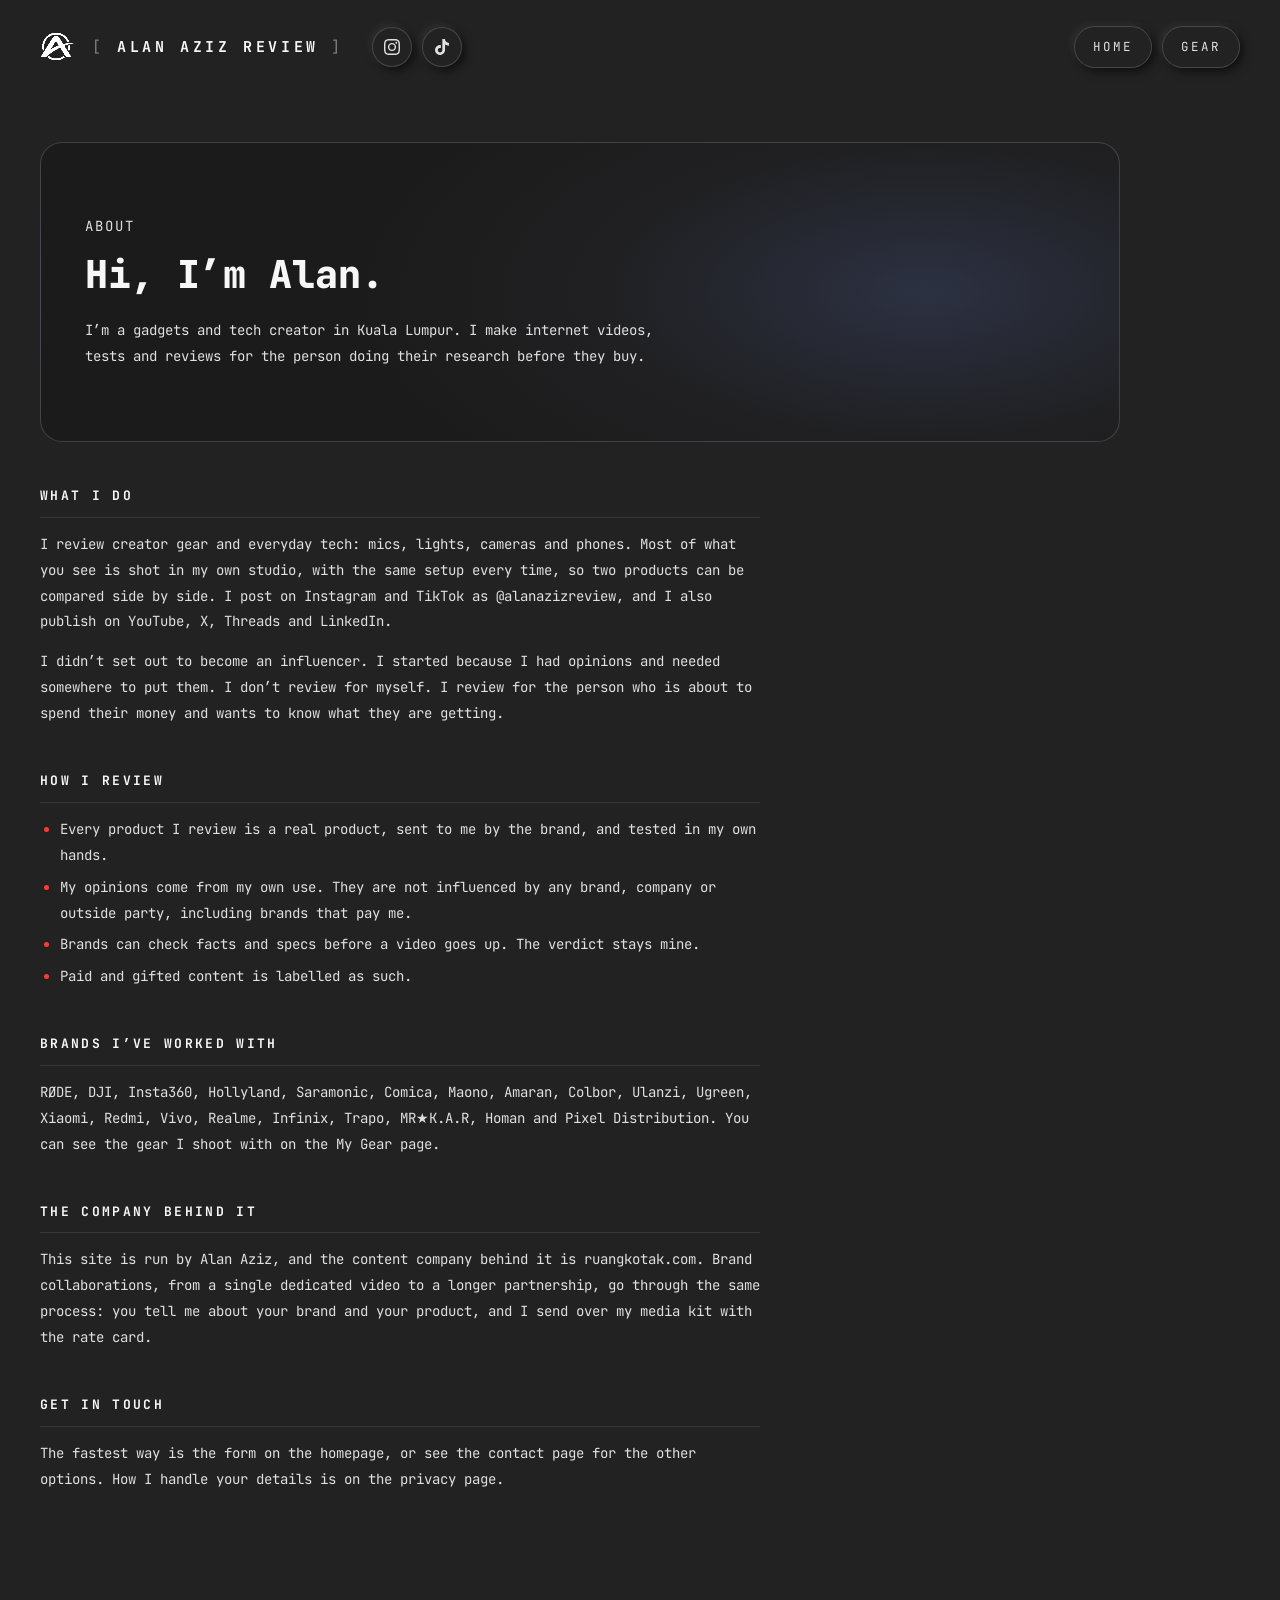
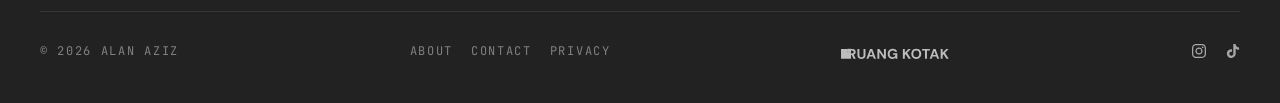
==== commit 288b5253: "Remove iPhone Duo article, hide Newsroom, reword contact brief Newsroom has no articles now, so its " ====
--- a/about/index.html
+++ b/about/index.html
@@ -67,7 +67,6 @@
 
   <nav class="nav" aria-label="Primary">
     <a href="/gear/">GEAR</a>
-    <a href="/newsroom/">NEWSROOM</a>
     <a class="nav-icon" href="https://www.instagram.com/alanazizreview/" rel="me noopener" target="_blank" aria-label="Instagram @alanazizreview">
       <svg width="16" height="16" viewBox="0 0 24 24" fill="currentColor" aria-hidden="true" focusable="false"><path d="M7.0301.084c-1.2768.0602-2.1487.264-2.911.5634-.7888.3075-1.4575.72-2.1228 1.3877-.6652.6677-1.075 1.3368-1.3802 2.127-.2954.7638-.4956 1.6365-.552 2.914-.0564 1.2775-.0689 1.6882-.0626 4.947.0062 3.2586.0206 3.6671.0825 4.9473.061 1.2765.264 2.1482.5635 2.9107.308.7889.72 1.4573 1.388 2.1228.6679.6655 1.3365 1.0743 2.1285 1.38.7632.295 1.6361.4961 2.9134.552 1.2773.056 1.6884.069 4.9462.0627 3.2578-.0062 3.668-.0207 4.9478-.0814 1.28-.0607 2.147-.2652 2.9098-.5633.7889-.3086 1.4578-.72 2.1228-1.3881.665-.6682 1.0745-1.3378 1.3795-2.1284.2957-.7632.4966-1.636.552-2.9124.056-1.2809.0692-1.6898.063-4.948-.0063-3.2583-.021-3.6668-.0817-4.9465-.0607-1.2797-.264-2.1487-.5633-2.9117-.3084-.7889-.72-1.4568-1.3876-2.1228C21.2982 1.33 20.628.9208 19.8378.6165 19.074.321 18.2017.1197 16.9244.0645 15.6471.0093 15.236-.005 11.977.0014 8.718.0076 8.31.0215 7.0301.0839m.1402 21.6932c-1.17-.0509-1.8053-.2453-2.2287-.408-.5606-.216-.96-.4771-1.3819-.895-.422-.4178-.6811-.8186-.9-1.378-.1644-.4234-.3624-1.058-.4171-2.228-.0595-1.2645-.072-1.6442-.079-4.848-.007-3.2037.0053-3.583.0607-4.848.05-1.169.2456-1.805.408-2.2282.216-.5613.4762-.96.895-1.3816.4188-.4217.8184-.6814 1.3783-.9003.423-.1651 1.0575-.3614 2.227-.4171 1.2655-.06 1.6447-.072 4.848-.079 3.2033-.007 3.5835.005 4.8495.0608 1.169.0508 1.8053.2445 2.228.408.5608.216.96.4754 1.3816.895.4217.4194.6816.8176.9005 1.3787.1653.4217.3617 1.056.4169 2.2263.0602 1.2655.0739 1.645.0796 4.848.0058 3.203-.0055 3.5834-.061 4.848-.051 1.17-.245 1.8055-.408 2.2294-.216.5604-.4763.96-.8954 1.3814-.419.4215-.8181.6811-1.3783.9-.4224.1649-1.0577.3617-2.2262.4174-1.2656.0595-1.6448.072-4.8493.079-3.2045.007-3.5825-.006-4.848-.0608M16.953 5.5864A1.44 1.44 0 1 0 18.39 4.144a1.44 1.44 0 0 0-1.437 1.4424M5.8385 12.012c.0067 3.4032 2.7706 6.1557 6.173 6.1493 3.4026-.0065 6.157-2.7701 6.1506-6.1733-.0065-3.4032-2.771-6.1565-6.174-6.1498-3.403.0067-6.156 2.771-6.1496 6.1738M8 12.0077a4 4 0 1 1 4.008 3.9921A3.9996 3.9996 0 0 1 8 12.0077"/></svg>
     </a>
@@ -103,7 +102,7 @@
     </ul>
 
     <h2>Brands I’ve worked with</h2>
-    <p>RØDE, DJI, Insta360, Hollyland, Saramonic, Comica, Maono, Amaran, Colbor, Ulanzi, Ugreen, Xiaomi, Redmi, Vivo, Realme, Infinix, Trapo, MR★K.A.R, Homan and Pixel Distribution. You can see the gear I shoot with on the <a href="/gear/">My Gear</a> page, and what is happening in tech on the <a href="/newsroom/">Newsroom</a>.</p>
+    <p>RØDE, DJI, Insta360, Hollyland, Saramonic, Comica, Maono, Amaran, Colbor, Ulanzi, Ugreen, Xiaomi, Redmi, Vivo, Realme, Infinix, Trapo, MR★K.A.R, Homan and Pixel Distribution. You can see the gear I shoot with on the <a href="/gear/">My Gear</a> page.</p>
 
     <h2>The company behind it</h2>
     <p>This site is run by Alan Aziz, and the content company behind it is <a href="https://ruangkotak.com" rel="noopener" target="_blank">ruangkotak.com</a>. Brand collaborations, from a single dedicated video to a longer partnership, go through the same process: you tell me about your brand and your product, and I send over my media kit with the rate card.</p>
